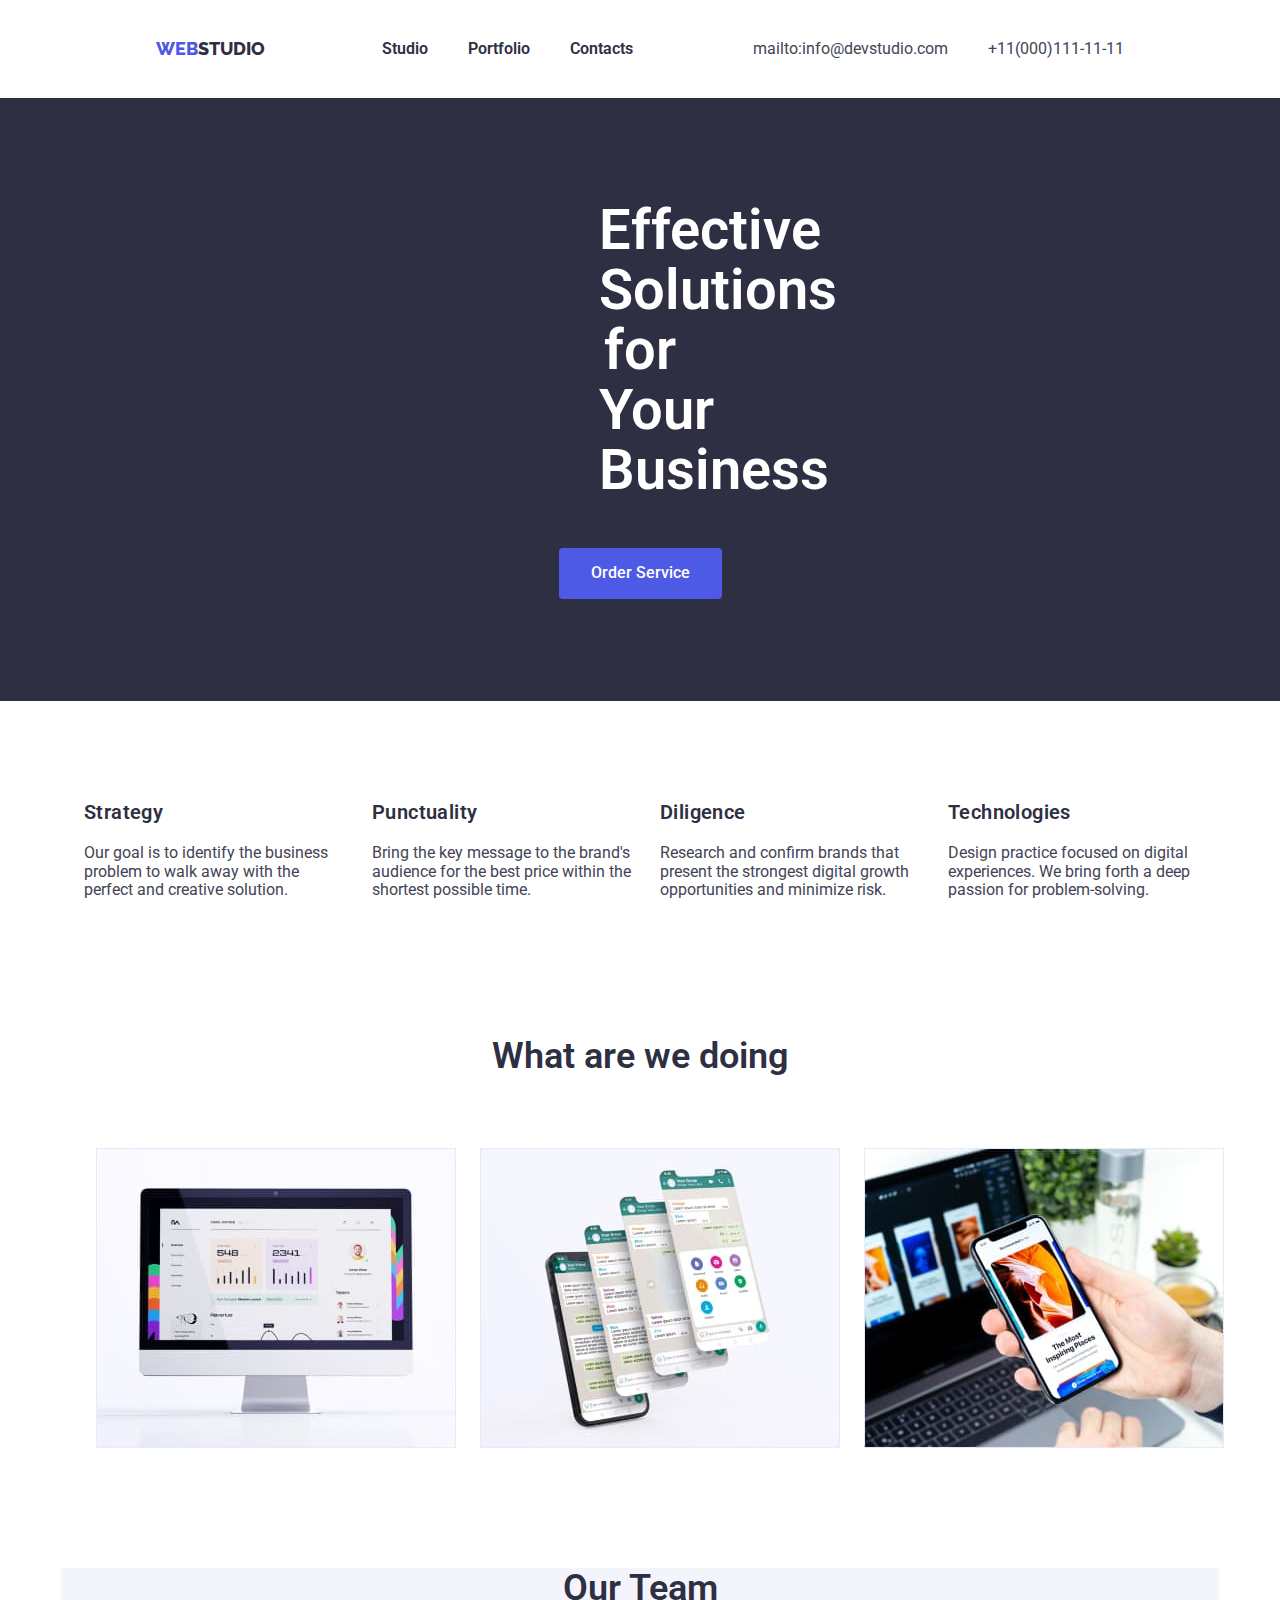
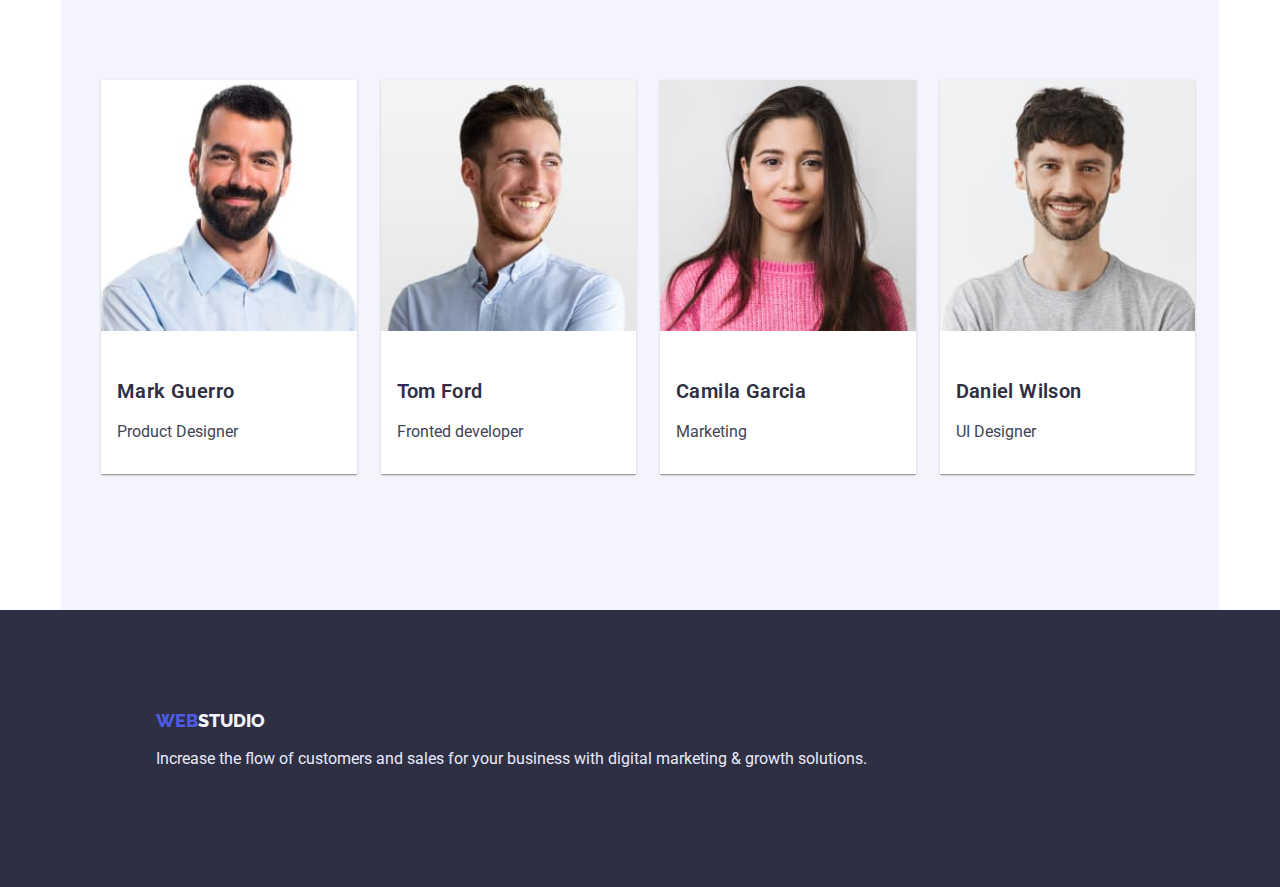
==== index.html @ 7bff26cf "update html file" ====
<!DOCTYPE html>
<html lang="en">
  <head>
    <meta charset="UTF-8" />
    <meta http-equiv="X-UA-Compatible" content="IE=edge" />
    <meta name="viewport" content="width=device-width, initial-scale=1.0" />
    <title>goit-markup-hw-02</title>
    <link
    rel="stylesheet"
    href="https://cdnjs.cloudflare.com/ajax/libs/modern-normalize/1.0.0/modern-normalize.min.css"
  />
    <link rel="preconnect" href="https://fonts.googleapis.com" />
    <link rel="preconnect" href="https://fonts.gstatic.com" crossorigin />
    <link
      href="https://fonts.googleapis.com/css2?family=Raleway:wght@800&family=Roboto:wght@400;500;700&display=swap"
      rel="stylesheet">
    <link rel="stylesheet" href="./styles/styles.css"> 
        
  </head>
  <body>
        <!--main page-->
    <header class="header">
      <nav class="container">
      <div class="container main-nav">
      <a href="./index.html" class="logo"><span class="low-logo">web</span>studio</a>
      <nav>
        <ul class="site-nav">
          <li class="item"><a href="./index.html" class="nav-links">Studio</a></li>
          <li class="item"><a href="./portfolio.html" class="nav-links">Portfolio</a></li>
          <li class="item"><a href="./portfolio.html" class="nav-links">Contacts</a></li>
        </ul>
      </nav>
      <ul class="mail">
        <li class="item"><a href="mailto:info@devstudio.com" class="contacts">mailto:info@devstudio.com</a></li>
        <li class="item"><a href="tel:+11(000)111-11-11" class="contacts">+11(000)111-11-11</a></li>
      </ul>
      </div>
    </nav>
      <!--header-->
    </header>
    <main>
      <!--section 1-->
      <div class="container_hero">
        <h1 class="hero-title">Effective Solutions for Your Business</h1>
        <button type="button" class="main-button">Order Service</button>
      </div>
      <section>
        <h2 class="feature">Feature</h2>

        <ul class="feature_list">
          <!--feature1-->
          <li class="item">
            <h3 class="card-title">Strategy</h3>
            <p class="card-text">
              Our goal is to identify the business problem to walk away with the
              perfect and creative solution.
            </p>
          </li>
          <!--feature 2-->
          <li class="item">
            <h3 class="card-title">Punctuality</h3>
            <p class="card-text">
              Bring the key message to the brand's audience for the best price
              within the shortest possible time.
            </p>
          </li>
          <!--feature 3-->
          <li class="item">
            <h3 class="card-title">Diligence</h3>
            <p class="card-text">
              Research and confirm brands that present the strongest digital
              growth opportunities and minimize risk.
            </p>
          </li>
          <!--feature 4-->
          <li class="item">
            <h3 class="card-title">Technologies</h3>
            <p class="card-text">
              Design practice focused on digital experiences. We bring forth a
              deep passion for problem-solving.
            </p>
          </li>
        </ul>
      </section>
      <!--section 2-->
      <div class="section-list">
        <h2 class="card-title-head">What are we doing</h2>
        <ul class="card-title_list">
          <li>
            <img src="images/monitor.jpg" width="360" height="300" alt="img1" />
          </li>
          <li>
            <img src="images/telefons.jpg" width="360" height="300" alt="img2" />
          </li>
          <li>
            <img src="images/tel&comp.jpg" width="360" height="300" alt="img3" />
          </li>
        </ul>
        <!--section 3-->
      </div>
      <section>
        <div class="team-list">
        <h2 class="card-title_team">Our Team</h2>
        <ul class="flex_container">
          <li class="team-list-item">
            <img
              src="images/Mark_Guerro.jpg"
              width="264"
              height="260"
              alt="Mark Guerro"
            />
            <div class="card-content">
            <h3 class="card-title">Mark Guerro</h3>
            <p class="card-text">Product Designer</p>
            </div>
          </li>
          <li class="team-list-item">
            <img
              src="images/Tom_Ford.jpg"
              width="264"
              height="260"
              alt="Fronted developer"
            />
            <div class="card-content">
            <h3 class="card-title">Tom Ford</h3>
            <p class="card-text">Fronted developer</p>
          </div>
          </li>
          <li class="team-list-item">
            <img
              src="images/Camila_Garcia.jpg"
              width="264"
              height="260"
              alt="Marketing"
            />
            <div class="card-content">
            <h3 class="card-title">Camila Garcia</h3>
            <p class="card-text">Marketing</p>
          </div>
          </li>
          <li class="team-list-item">
            <img
              src="images/Daniel_Wilson.jpg"
              width="264"
              height="260"
              alt="UI Designer"/>
              
            <div class="card-content">
              <h3 class="card-title">Daniel Wilson</h3>
              <p class="card-text">UI Designer</p>
            </div>
          </li>
        </ul>
      </div>
      </section>
      <!--footer-->
    </main>
    <footer>
      <div class="footer">
        <div class="container_footer">
          <div>
         <a href="./index.html" class="foot-logo"><span class="low-logo">web</span>studio</a>
         <p class="footer-text"> Increase the flow of customers and sales for your business with digital
              marketing & growth solutions.
         </p>
        </div>
        </div>
      </div>
    </footer>
  </body>
</html>
---- styles/styles.css ----
/* font-family: 'Montserrat',
sans-serif;
font-family: 'Raleway',
sans-serif;
font-family: 'Roboto',
sans-serif; */
:root {
    /* iris */
    --primary-brand: #4d5ae5;
    /* navy blue  */
    --dark: #2e2f42;
    /* green */
    --success: #31d0aa;
    /* slate  */
    --text: #434455;
    /* ligth slate  */
    --subtle-text: #8e8f99;
    /* cornflower  */
    --accent: #e7e9fc;
    /* cloud  */
    --light: #f4f4fd;
    /* shadow */
    --card-shadow: 0px 2px 1px -1px rgba(0, 0, 0, 0.2),
    0px 1px 1px 0px rgba(0, 0, 0, 0.14), 0px 1px 3px 0px rgba(0, 0, 0, 0.12);
}
    
body {
    font-family: 'Roboto', sans-serif;
    color: var(--text);
    background-color: #ffffff;
    
}
.logo {
    display: block;
    font-family: 'Raleway';
    font-style: normal;
    font-weight: 800;
    font-size: 18px;
    line-height: 1.2;
    text-decoration: none;
    color: var(--dark);
    text-transform: uppercase;
    
}

.foot-logo {
    font-family: 'Raleway';
    font-style: normal;
    font-weight: 800;
    font-size: 18px;
    line-height: 1.2;
    text-decoration: none;
    color: var(--light);
    text-transform: uppercase;
}

.low-logo {
    color: var(--primary-brand);
    text-transform: uppercase;
    
}
.main-nav {
    display: flex;
    align-items: center;
    margin-left: 156px;
    margin-right: 156px;
        }
.site-nav {
    display: flex;   
    margin-left: 77px; 
}
.site-nav li {
    display: flex;
    margin-right: 40px;
    
}
.site-nav .item:last-child {
    margin-right: 0px;
}

.nav-links {
    display: block;
    padding-top: 21px;
    padding-bottom: 21px;
    
    font-family: 'Roboto';
    font-weight: 600;
    font-size: 16px;
    line-height: 1.5;
    color: var(--dark);
    text-decoration: none;
    }
    .mail{
        display: flex;
        margin-left: auto;
            }
    .mail .item + .item{ 
        margin-left: 40px;
    }
.nav-links:hover,
.nav-links:focus {
    color: var(--primary-brand);

}

.contacts {
    font-family: 'Roboto';
    font-style: normal;
    font-weight: 400;
    font-size: 16px;
    line-height: 1.5;
    text-decoration: none;
    color: var(--text);
}

.contacts:hover,
.contacts:focus {
    color: var(--primary-brand);
}

ul {
    list-style-type: none;
}

.button {
    background-color: var(--light);
    color: var(--primary-brand);
    font-family: 'Roboto';
    font-style: normal;
    font-weight: 600;
    font-size: 16px;
    line-height: 1.5;
    cursor: pointer;
    border: none;

}

.button:hover,
.button:focus {
    background-color: var(--primary-brand);
    color: #ffffff
}
.card-content { 
    padding-left: 32px;
    padding-right: 32px;
    padding-top: 16px;
    padding-bottom: 16px;
 }
.card-title {
    font-family: 'Roboto';
    font-style: normal;
    font-weight: 600;
    font-size: 20px;
    line-height: 1.2;
    /* identical to box height, or 120% */

    letter-spacing: 0.02em;
    color: var(--dark);
}

.card-text {
    font-family: inherit
       
}

.main-button {
    background-color: var(--primary-brand);
    color: #ffffff;
    font-family: 'Roboto';
    font-style: normal;
    font-weight: 500;
    font-size: 16px;
    line-height: 18.75px;
    letter-spacing: 4%;
    cursor: pointer;
    border: none;
    padding: 16px 32px;
    border-radius: 4px;
    margin-bottom: 192px;
    margin-left: auto;
    margin-right: auto;

}
.main-button:hover,
.main-button:focus {
    background-color: var(--primary-brand);
    color: #ffffff
}
.feature_list {
    display: flex;
    justify-content: center;
    }
.feature_list .item {
    width: 264px;
    margin-right: 24px;
   }
.section-list {  
    display: block;
    justify-content: center;
    align-items: center;
    margin-bottom: 120px;
}

.card-title_list {
    display: flex;
    justify-content: center;
    align-items: center;
    gap: 24px;
}
img{
    display: block;
    max-width: 100%;
    height: auto;
}
.team-list {
    width: 1158px;
    margin-left: auto;
    margin-right: auto;
    padding-bottom: 120px;
    background-color: var(--light);
    }
.card-title-head,
.card-title_team
 {
    display: flex;
    justify-content: center;
    margin-top: 120px;
    margin-bottom: 72px;
    font-weight: 600;
     font-size: 36px;
     line-height: 40px;
     letter-spacing: 2%;
     color: #2E2F42;
     margin-bottom: 72px;
}
.flex_container {
     display: flex;
     justify-content: center;   
     
    }
.team-list-item {
        width: 264px;
        margin-right: 24px;
        background-color: #ffffff;
        box-shadow: var(--card-shadow);
        }

.container_hero { 
    margin-left: 15px;
    margin-right: 15px;
    padding-left: 15px;
    padding-right: 15px;
    margin-left: auto;
    margin-right: auto;
    height: 603px;
    display: flex;
    flex-direction: column;
    justify-content: center;
    text-align: center;
    background-color: var(--dark);
}
.hero-title {
    font-weight: 600;
    font-size: 56px;
    line-height: 60px;
    letter-spacing: 2%;
    color: #ffffff;
    margin-bottom: 48px; 
    margin-top: 192px;
    margin-left: 474px;
    margin-right: 474px;
    padding: 0px 110px;
    
}
.feature, .pbl{
    visibility: hidden;
    }

.section-page{
    padding-top: 96px;
    padding-bottom: 120px;
}
.container_btn {
    width: 1158px;
    padding: 0 15px;
    margin-left: auto;
    margin-right: auto;
    }
.portfolio-btn_list {
    display: flex;
    justify-content: center;
    gap: 24px;
    margin-top: 96px;
    margin-bottom: 72px;
}

.portfolio-btn_item {

}
.portfolio-btn {
    line-height: 1.5;
    font-size: 16px;
    padding: 12px 24px;
    }
.portfolio-cards_list {
    padding: 0;
    margin: 0;
    padding-bottom: 120px;
    list-style: none;
    display: flex;
    flex-wrap: wrap;
    column-gap: 24px;
    row-gap: 48px;
    flex-wrap: wrap;
    flex-basis: calc(100% / 3);
    
}
.portfolio-cards_item {
    flex-basis: calc((100% - 2 * 24px) / 3) ;
    box-shadow: var(--card-shadow);
    border-radius: 10px;
    overflow: hidden;
}
.card-content{
    padding-left: 16px;
}
.card-title{
    margin-top: 32px;
}
.card-text{
    margin-top: 8px;
}
.portfolio-cards_box {
    padding: 32px 16px;
}
.footer {
    background-color: var(--dark);
    padding-top: 100px;
    padding-bottom: 100px;
    padding-left: 156px;    
   }
.footer-text {
    color: var(--accent);
    font-size: 16px;
    line-height: 1.5;
    }
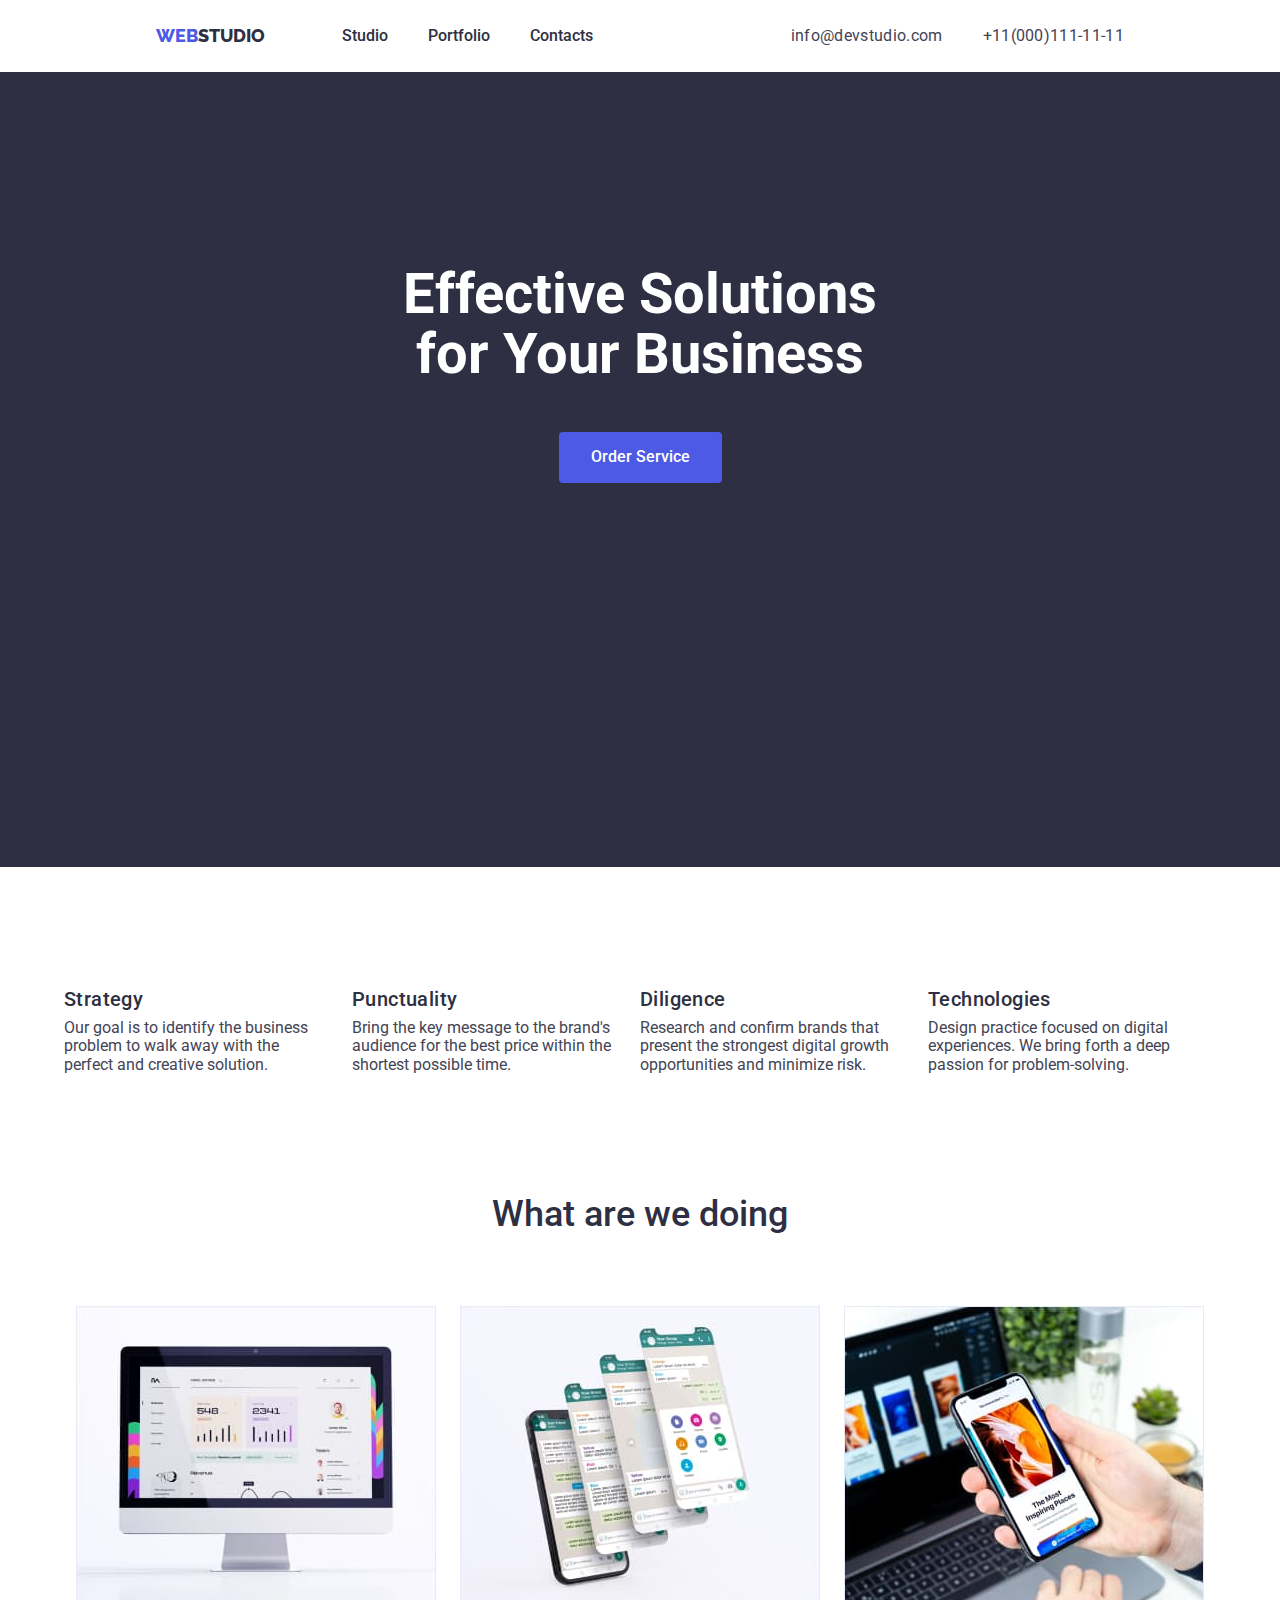
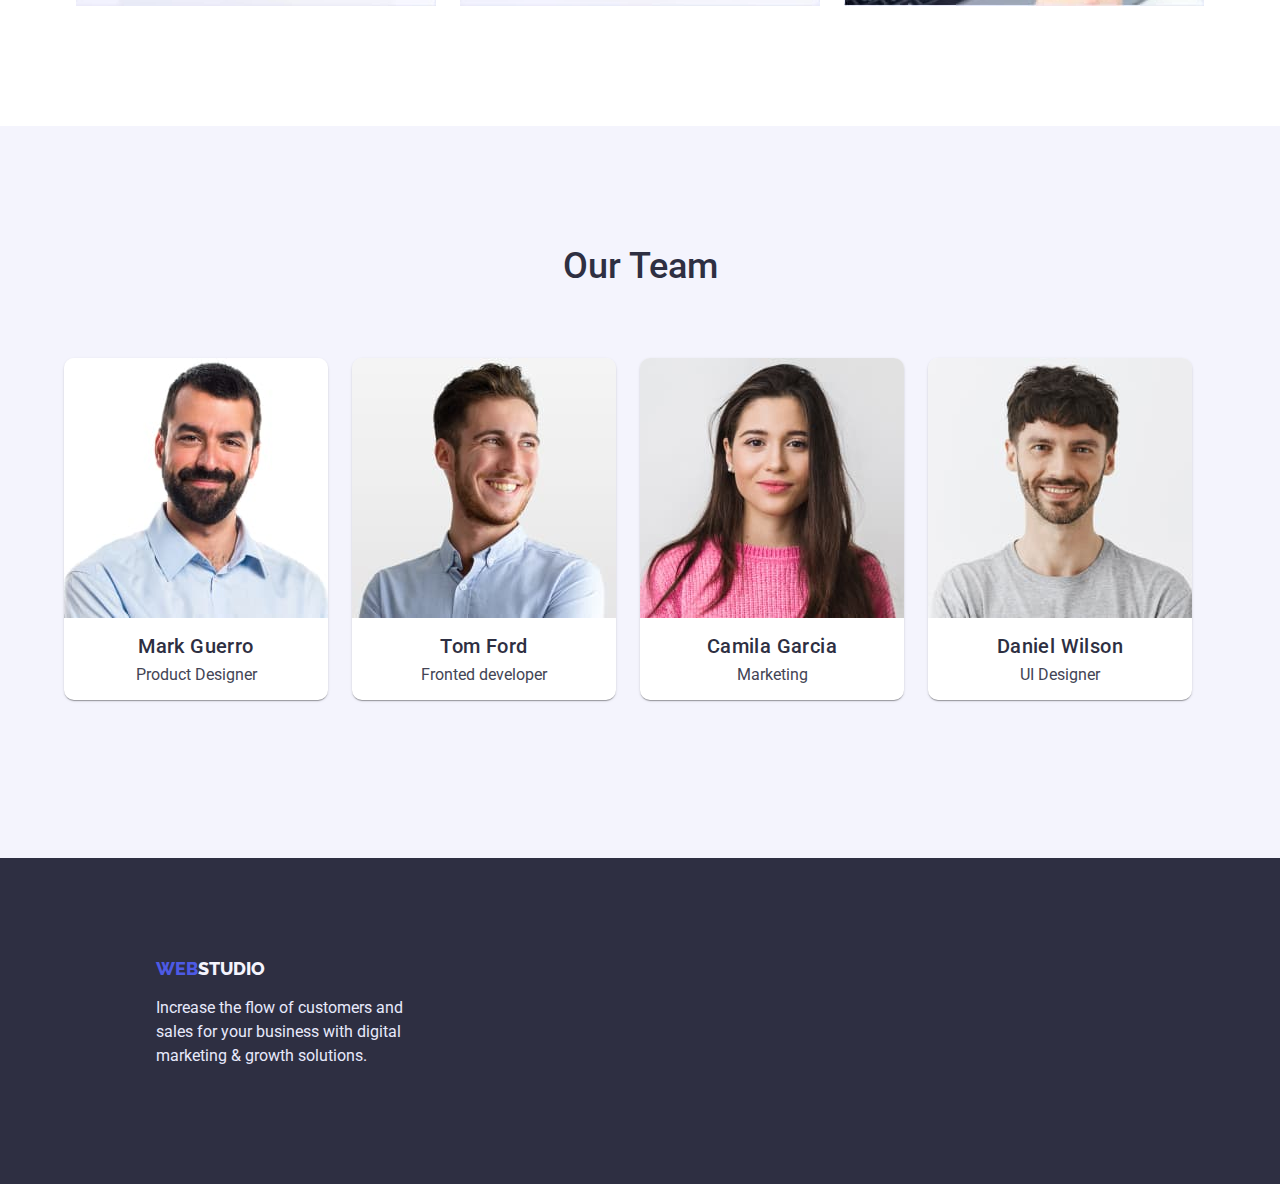
==== commit c2cd515b: "update html file" ====
--- a/index.html
+++ b/index.html
@@ -1,5 +1,6 @@
 <!DOCTYPE html>
 <html lang="en">
+  
   <head>
     <meta charset="UTF-8" />
     <meta http-equiv="X-UA-Compatible" content="IE=edge" />
@@ -19,33 +20,37 @@
   </head>
   <body>
         <!--main page-->
-    <header class="header">
+    <header>
       <nav class="container">
-      <div class="container main-nav">
-      <a href="./index.html" class="logo"><span class="low-logo">web</span>studio</a>
-      <nav>
-        <ul class="site-nav">
-          <li class="item"><a href="./index.html" class="nav-links">Studio</a></li>
-          <li class="item"><a href="./portfolio.html" class="nav-links">Portfolio</a></li>
-          <li class="item"><a href="./portfolio.html" class="nav-links">Contacts</a></li>
-        </ul>
+        <div class="container-nav">
+        <div class="container main-nav">
+          <a href="./index.html" class="logo"><span class="low-logo">WEB</span>STUDIO</a>
+            <nav>
+              <ul class="site-nav">
+               <li class="item"><a href="./index.html" class="nav-links">Studio</a></li>
+               <li class="item"><a href="./portfolio.html" class="nav-links">Portfolio</a></li>
+               <li class="item"><a href="./portfolio.html" class="nav-links">Contacts</a></li>
+              </ul>
+            </nav>
+          <ul class="mail">
+            <li class="item"><a href="mailto:info@devstudio.com" class="contacts">info@devstudio.com</a></li>
+            <li class="item"><a href="tel:+11(000)111-11-11" class="contacts">+11(000)111-11-11</a></li>
+          </ul>
+        </div>
+        </div>
       </nav>
-      <ul class="mail">
-        <li class="item"><a href="mailto:info@devstudio.com" class="contacts">mailto:info@devstudio.com</a></li>
-        <li class="item"><a href="tel:+11(000)111-11-11" class="contacts">+11(000)111-11-11</a></li>
-      </ul>
-      </div>
-    </nav>
       <!--header-->
     </header>
     <main>
       <!--section 1-->
+    <section class="hero">
       <div class="container_hero">
         <h1 class="hero-title">Effective Solutions for Your Business</h1>
         <button type="button" class="main-button">Order Service</button>
       </div>
+    </section>
       <section>
-        <h2 class="feature">Feature</h2>
+        <h2 hidden>Feature</h2>
 
         <ul class="feature_list">
           <!--feature1-->
@@ -159,11 +164,11 @@
       <div class="footer">
         <div class="container_footer">
           <div>
-         <a href="./index.html" class="foot-logo"><span class="low-logo">web</span>studio</a>
-         <p class="footer-text"> Increase the flow of customers and sales for your business with digital
+           <a href="./index.html" class="foot-logo"><span class="low-logo">web</span>studio</a>
+           <p class="footer-text"> Increase the flow of customers and sales for your business with digital
               marketing & growth solutions.
-         </p>
-        </div>
+           </p>
+          </div>
         </div>
       </div>
     </footer>
--- a/styles/styles.css
+++ b/styles/styles.css
@@ -1,4 +1,4 @@
-/* font-family: 'Montserrat',
+/* font-family: 'Montserrat',*
 sans-serif;
 font-family: 'Raleway',
 sans-serif;
@@ -28,21 +28,28 @@
     font-family: 'Roboto', sans-serif;
     color: var(--text);
     background-color: #ffffff;
-    
-}
+}
+.main-nav
+{   
+    display: flex;
+    align-items: center;
+    padding-left: 156px;
+    padding-right: 156px;
+    margin-left: auto;
+    margin-right: auto;
+    box-shadow: var(--card-shadow);
+    }
 .logo {
     display: block;
     font-family: 'Raleway';
     font-style: normal;
     font-weight: 800;
     font-size: 18px;
-    line-height: 1.2;
+    line-height: 24px;
     text-decoration: none;
     color: var(--dark);
     text-transform: uppercase;
-    
-}
-
+    }
 .foot-logo {
     font-family: 'Raleway';
     font-style: normal;
@@ -52,57 +59,51 @@
     text-decoration: none;
     color: var(--light);
     text-transform: uppercase;
-}
-
+    }
 .low-logo {
     color: var(--primary-brand);
     text-transform: uppercase;
-    
-}
-.main-nav {
-    display: flex;
-    align-items: center;
-    margin-left: 156px;
-    margin-right: 156px;
-        }
+    }
+
 .site-nav {
-    display: flex;   
+    display: flex;  
+    margin: 0; 
     margin-left: 77px; 
 }
-.site-nav li {
-    display: flex;
-    margin-right: 40px;
-    
-}
+.site-nav { gap: 40px;
+    padding: 0;
+   
+    }
 .site-nav .item:last-child {
     margin-right: 0px;
 }
-
 .nav-links {
     display: block;
-    padding-top: 21px;
-    padding-bottom: 21px;
+    padding-top: 24px;
+    padding-bottom: 24px;
     
     font-family: 'Roboto';
-    font-weight: 600;
+    font-weight: 500;
     font-size: 16px;
     line-height: 1.5;
     color: var(--dark);
     text-decoration: none;
     }
-    .mail{
-        display: flex;
-        margin-left: auto;
-            }
-    .mail .item + .item{ 
-        margin-left: 40px;
+.mail{
+    display: flex;
+    margin-left: auto;
+    font-family: 'Roboto';     
+    font-size: 16px;
+    line-height: 1.5;  
+    letter-spacing: 0.02em;  
+    }
+.mail .item { 
+    margin-left: 40px;
     }
 .nav-links:hover,
 .nav-links:focus {
     color: var(--primary-brand);
-
-}
-
+}
 .contacts {
     font-family: 'Roboto';
     font-style: normal;
@@ -112,17 +113,38 @@
     text-decoration: none;
     color: var(--text);
 }
-
 .contacts:hover,
 .contacts:focus {
     color: var(--primary-brand);
 }
-
 ul {
     list-style-type: none;
 }
-
-.button {
+.hero {
+    margin-bottom: 120px;
+}
+.container_hero { 
+    padding: 192px 15px;
+    margin-left: auto;
+    margin-right: auto;
+    min-height: 603px;
+    display: flex;
+    flex-direction: column;
+    justify-content: center;
+    text-align: center;
+    background-color: var(--dark);
+}
+.hero-title {
+    width: 492px; 
+    font-weight: 700px;
+    font-size: 56px;
+    line-height: 60px;
+    letter-spacing: 2%;
+    color: #ffffff;
+    margin: 0 auto 48px auto;
+    }
+button 
+{
     background-color: var(--light);
     color: var(--primary-brand);
     font-family: 'Roboto';
@@ -132,37 +154,32 @@
     line-height: 1.5;
     cursor: pointer;
     border: none;
-
-}
-
-.button:hover,
-.button:focus {
+    border-radius: 4px;
+}
+button:hover,
+button:focus {
     background-color: var(--primary-brand);
-    color: #ffffff
+    color: #ffffff;
 }
 .card-content { 
-    padding-left: 32px;
-    padding-right: 32px;
-    padding-top: 16px;
-    padding-bottom: 16px;
+    padding: 16px 32px 16px 32px;
+    
  }
 .card-title {
     font-family: 'Roboto';
     font-style: normal;
-    font-weight: 600;
+    font-weight: 500;
     font-size: 20px;
     line-height: 1.2;
-    /* identical to box height, or 120% */
-
     letter-spacing: 0.02em;
     color: var(--dark);
-}
+    /* identical to box height, or 120% */
+    }
 
 .card-text {
-    font-family: inherit
-       
-}
-
+    font-family: inherit;
+    margin: 0;
+}
 .main-button {
     background-color: var(--primary-brand);
     color: #ffffff;
@@ -183,12 +200,14 @@
 }
 .main-button:hover,
 .main-button:focus {
-    background-color: var(--primary-brand);
+    background-color: #404BBF;
     color: #ffffff
 }
 .feature_list {
     display: flex;
     justify-content: center;
+    margin: 0;
+    padding: 0;
     }
 .feature_list .item {
     width: 264px;
@@ -205,6 +224,8 @@
     display: flex;
     justify-content: center;
     align-items: center;
+    margin: 0;
+    padding: 0;
     gap: 24px;
 }
 img{
@@ -213,10 +234,9 @@
     height: auto;
 }
 .team-list {
-    width: 1158px;
-    margin-left: auto;
-    margin-right: auto;
-    padding-bottom: 120px;
+    margin-left: auto;
+    margin-right: auto;
+    height: 732px;
     background-color: var(--light);
     }
 .card-title-head,
@@ -224,57 +244,33 @@
  {
     display: flex;
     justify-content: center;
-    margin-top: 120px;
-    margin-bottom: 72px;
-    font-weight: 600;
+    padding-top: 120px;
+    padding-bottom: 72px;
+    font-weight: 500;
      font-size: 36px;
      line-height: 40px;
      letter-spacing: 2%;
      color: #2E2F42;
-     margin-bottom: 72px;
+    margin: 0;
 }
 .flex_container {
      display: flex;
-     justify-content: center;   
-     
+     justify-content: center;
+     margin: 0;
+     padding: 0;
+          
     }
 .team-list-item {
         width: 264px;
         margin-right: 24px;
         background-color: #ffffff;
         box-shadow: var(--card-shadow);
+        border-radius: 10px;
+        overflow: hidden;
         }
-
-.container_hero { 
-    margin-left: 15px;
-    margin-right: 15px;
-    padding-left: 15px;
-    padding-right: 15px;
-    margin-left: auto;
-    margin-right: auto;
-    height: 603px;
-    display: flex;
-    flex-direction: column;
-    justify-content: center;
+ .card-content {
     text-align: center;
-    background-color: var(--dark);
-}
-.hero-title {
-    font-weight: 600;
-    font-size: 56px;
-    line-height: 60px;
-    letter-spacing: 2%;
-    color: #ffffff;
-    margin-bottom: 48px; 
-    margin-top: 192px;
-    margin-left: 474px;
-    margin-right: 474px;
-    padding: 0px 110px;
-    
-}
-.feature, .pbl{
-    visibility: hidden;
-    }
+ }       
 
 .section-page{
     padding-top: 96px;
@@ -282,7 +278,7 @@
 }
 .container_btn {
     width: 1158px;
-    padding: 0 15px;
+    padding: 96px 15px 120px 15px;
     margin-left: auto;
     margin-right: auto;
     }
@@ -290,22 +286,19 @@
     display: flex;
     justify-content: center;
     gap: 24px;
-    margin-top: 96px;
+    margin:0;
+    padding: 0;
     margin-bottom: 72px;
 }
 
-.portfolio-btn_item {
-
-}
 .portfolio-btn {
     line-height: 1.5;
     font-size: 16px;
     padding: 12px 24px;
-    }
+        }
 .portfolio-cards_list {
     padding: 0;
     margin: 0;
-    padding-bottom: 120px;
     list-style: none;
     display: flex;
     flex-wrap: wrap;
@@ -313,23 +306,26 @@
     row-gap: 48px;
     flex-wrap: wrap;
     flex-basis: calc(100% / 3);
-    
+      
 }
 .portfolio-cards_item {
     flex-basis: calc((100% - 2 * 24px) / 3) ;
     box-shadow: var(--card-shadow);
     border-radius: 10px;
     overflow: hidden;
-}
-.card-content{
+    }
+.card-content_portfolio{
+    text-align: left;
     padding-left: 16px;
+    margin: 32px 0;
 }
 .card-title{
-    margin-top: 32px;
-}
-.card-text{
-    margin-top: 8px;
-}
+    margin: 0 0 8px 0;
+}
+.card-text_portfolio{
+    margin: 0;
+}
+
 .portfolio-cards_box {
     padding: 32px 16px;
 }
@@ -337,10 +333,16 @@
     background-color: var(--dark);
     padding-top: 100px;
     padding-bottom: 100px;
-    padding-left: 156px;    
-   }
+    padding-left: 156px;   
+    }
+.container_footer {
+    width: 264px;
+}  
+
 .footer-text {
     color: var(--accent);
     font-size: 16px;
     line-height: 1.5;
-    }+    letter-spacing: 25%;
+    margin-top: 16px;
+}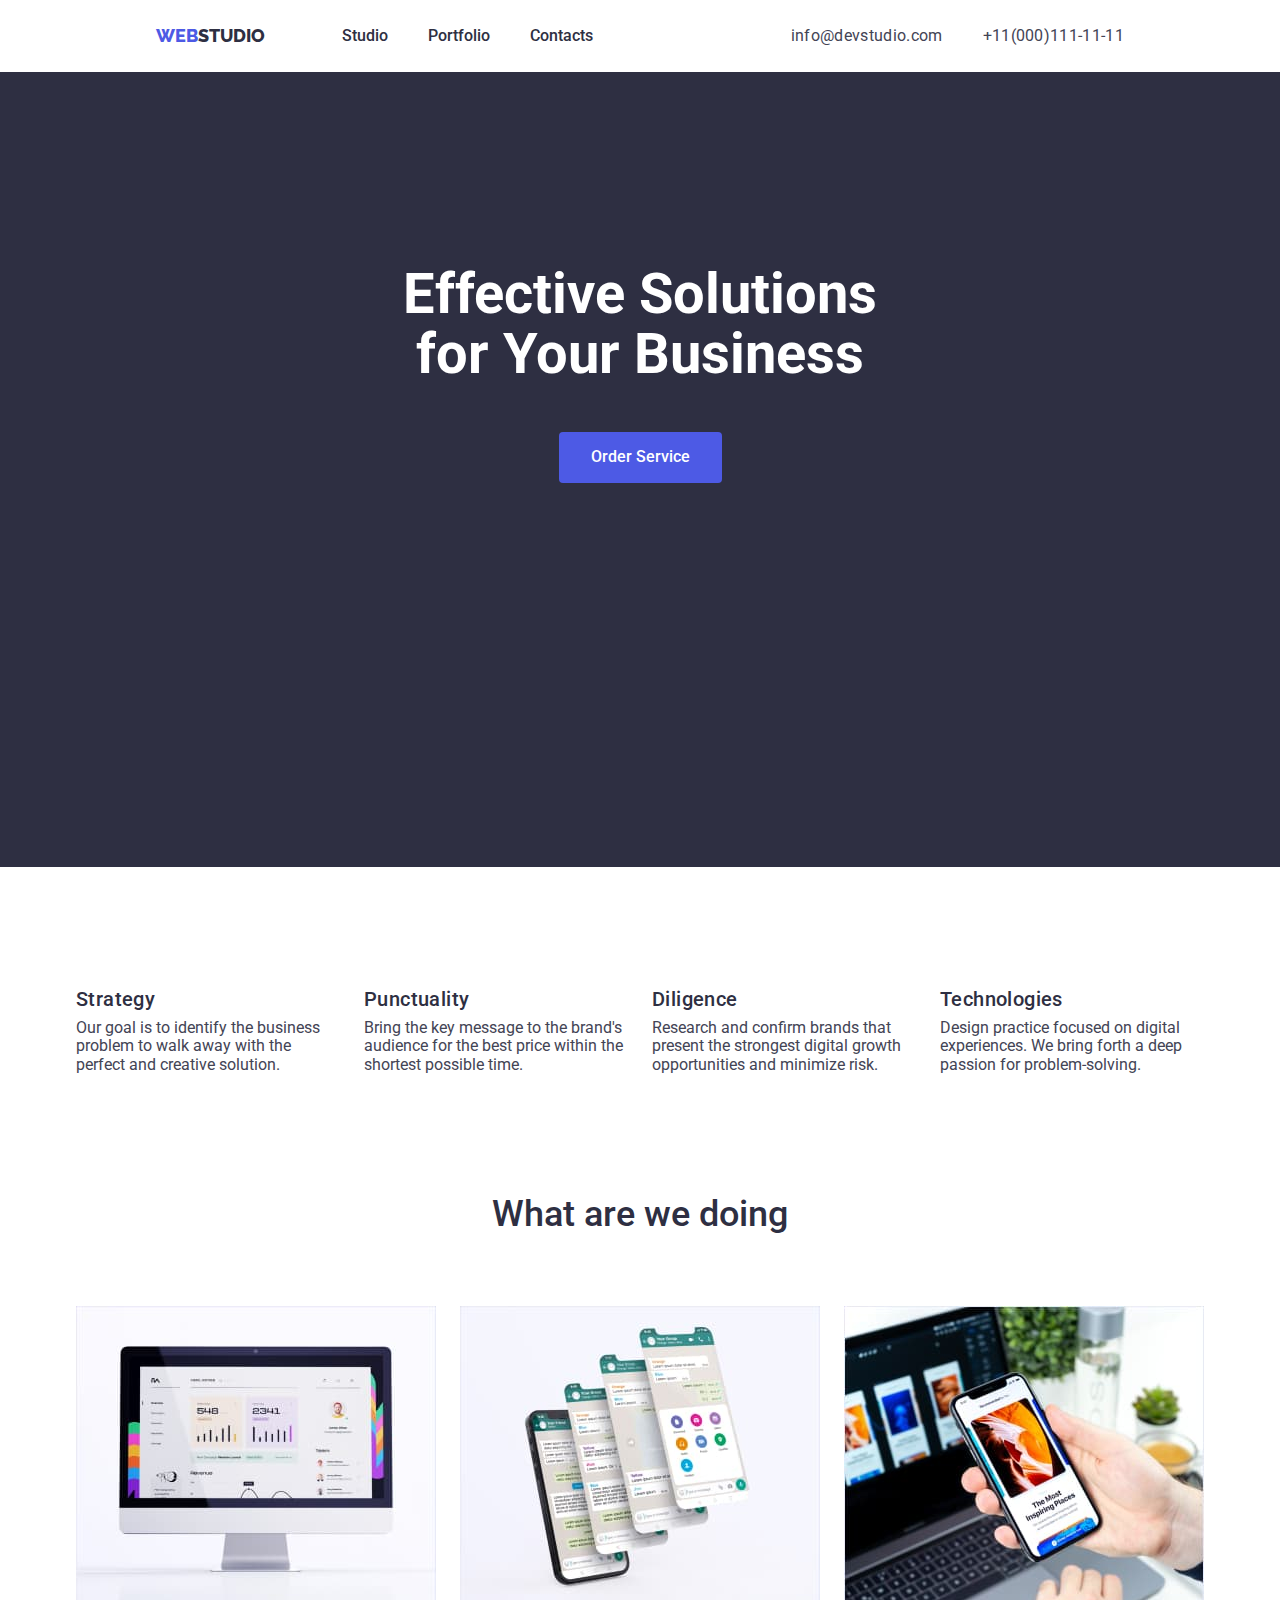
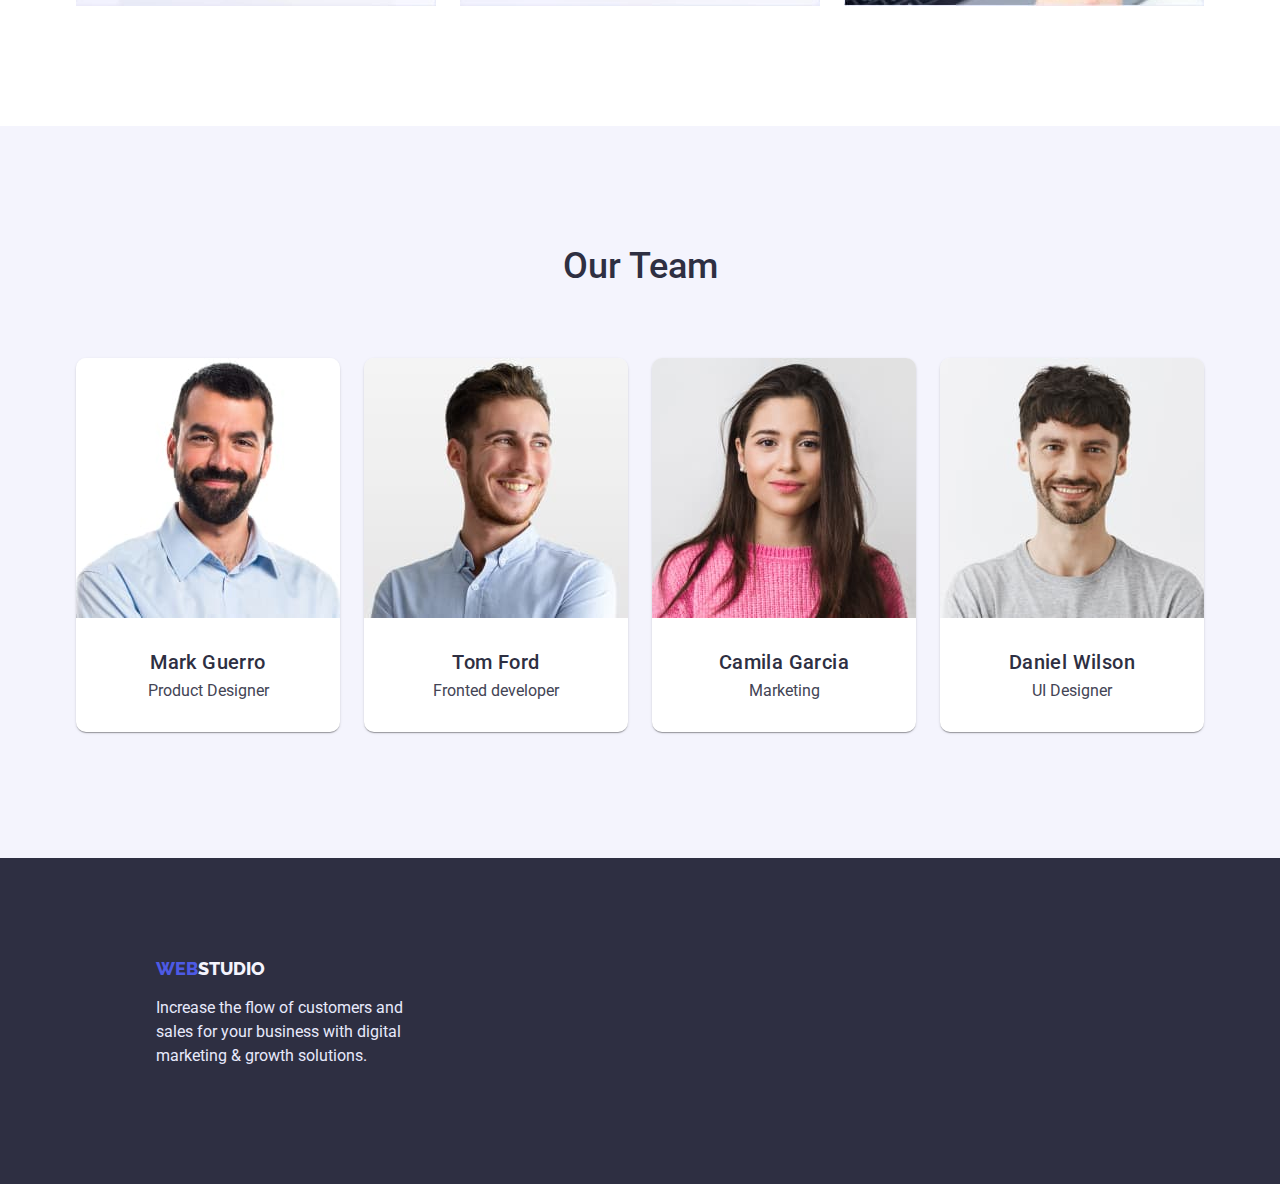
==== commit fb1da373: "update html file" ====
--- a/index.html
+++ b/index.html
@@ -89,7 +89,7 @@
       </section>
       <!--section 2-->
       <div class="section-list">
-        <h2 class="card-title-head">What are we doing</h2>
+        <h2 class="What_are_we_doing">What are we doing</h2>
         <ul class="card-title_list">
           <li>
             <img src="images/monitor.jpg" width="360" height="300" alt="img1" />
@@ -105,7 +105,7 @@
       </div>
       <section>
         <div class="team-list">
-        <h2 class="card-title_team">Our Team</h2>
+        <h2 class="our_team">Our Team</h2>
         <ul class="flex_container">
           <li class="team-list-item">
             <img
@@ -163,12 +163,10 @@
     <footer>
       <div class="footer">
         <div class="container_footer">
-          <div>
            <a href="./index.html" class="foot-logo"><span class="low-logo">web</span>studio</a>
            <p class="footer-text"> Increase the flow of customers and sales for your business with digital
               marketing & growth solutions.
            </p>
-          </div>
         </div>
       </div>
     </footer>
--- a/styles/styles.css
+++ b/styles/styles.css
@@ -49,6 +49,8 @@
     text-decoration: none;
     color: var(--dark);
     text-transform: uppercase;
+    padding-top: 24px;
+    padding-bottom: 24px;
     }
 .foot-logo {
     font-family: 'Raleway';
@@ -81,7 +83,6 @@
     display: block;
     padding-top: 24px;
     padding-bottom: 24px;
-    
     font-family: 'Roboto';
     font-weight: 500;
     font-size: 16px;
@@ -91,15 +92,17 @@
     }
 .mail{
     display: flex;
-    margin-left: auto;
+    margin: 0;
+    margin-left: auto;
+    padding-top: 24px;
+    padding-bottom: 24px;
     font-family: 'Roboto';     
     font-size: 16px;
     line-height: 1.5;  
     letter-spacing: 0.02em;  
-    }
-.mail .item { 
-    margin-left: 40px;
-    }
+    gap: 40px;
+    }
+
 .nav-links:hover,
 .nav-links:focus {
     color: var(--primary-brand);
@@ -163,8 +166,7 @@
 }
 .card-content { 
     padding: 16px 32px 16px 32px;
-    
- }
+     }
 .card-title {
     font-family: 'Roboto';
     font-style: normal;
@@ -196,7 +198,6 @@
     margin-bottom: 192px;
     margin-left: auto;
     margin-right: auto;
-
 }
 .main-button:hover,
 .main-button:focus {
@@ -207,19 +208,19 @@
     display: flex;
     justify-content: center;
     margin: 0;
-    padding: 0;
+    margin-bottom: 120px;
+    padding: 0;
+    gap: 24px;
     }
 .feature_list .item {
     width: 264px;
-    margin-right: 24px;
-   }
+    }
 .section-list {  
     display: block;
     justify-content: center;
     align-items: center;
     margin-bottom: 120px;
 }
-
 .card-title_list {
     display: flex;
     justify-content: center;
@@ -239,11 +240,22 @@
     height: 732px;
     background-color: var(--light);
     }
-.card-title-head,
-.card-title_team
+.What_are_we_doing
+{ 
+    text-align: center;
+    margin-top: 0;
+    margin-bottom: 72px;
+    font-weight: 500;
+     font-size: 36px;
+     line-height: 40px;
+     letter-spacing: 2%;
+     color: #2E2F42;
+    
+}
+
+.our_team
  {
-    display: flex;
-    justify-content: center;
+    text-align: center;
     padding-top: 120px;
     padding-bottom: 72px;
     font-weight: 500;
@@ -258,18 +270,20 @@
      justify-content: center;
      margin: 0;
      padding: 0;
+     gap: 24px;
           
     }
 .team-list-item {
         width: 264px;
-        margin-right: 24px;
         background-color: #ffffff;
         box-shadow: var(--card-shadow);
         border-radius: 10px;
         overflow: hidden;
-        }
+    }
+    
  .card-content {
     text-align: center;
+    padding: 32px 16px;
  }       
 
 .section-page{
@@ -306,8 +320,7 @@
     row-gap: 48px;
     flex-wrap: wrap;
     flex-basis: calc(100% / 3);
-      
-}
+    }
 .portfolio-cards_item {
     flex-basis: calc((100% - 2 * 24px) / 3) ;
     box-shadow: var(--card-shadow);
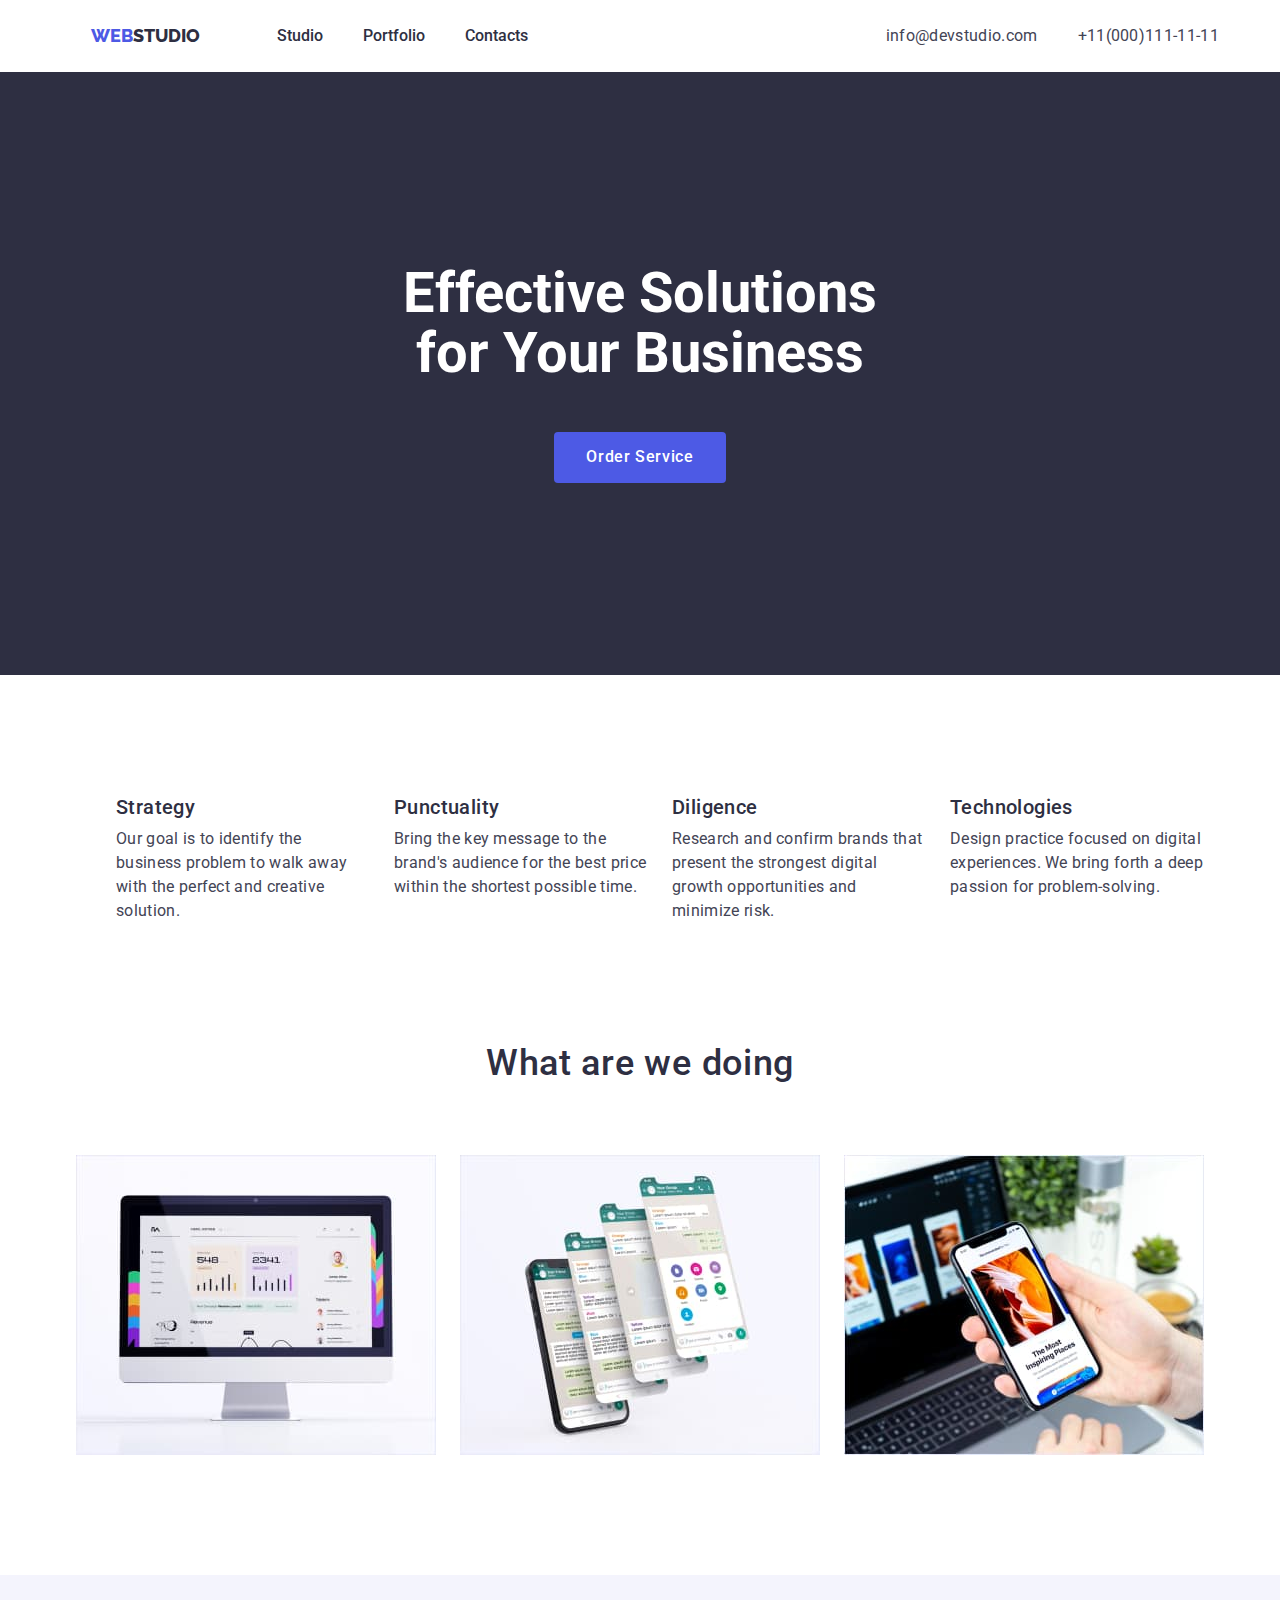
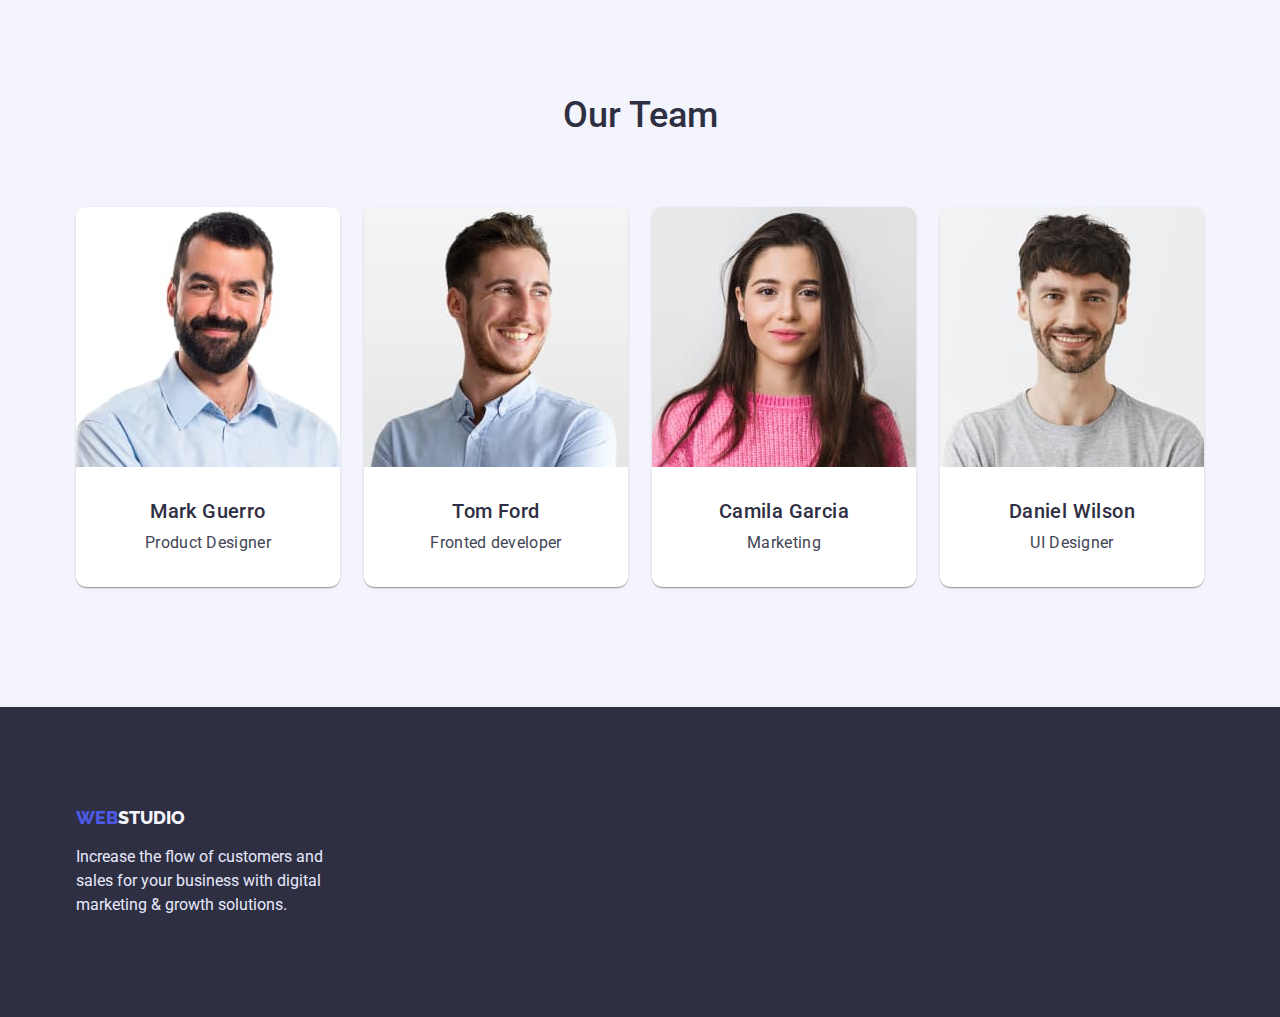
==== commit 50fa4b15: "update html file" ====
--- a/index.html
+++ b/index.html
@@ -21,10 +21,10 @@
   <body>
         <!--main page-->
     <header>
-      <nav class="container">
+      <div class="container">
         <div class="container-nav">
-        <div class="container main-nav">
-          <a href="./index.html" class="logo"><span class="low-logo">WEB</span>STUDIO</a>
+          <div class="container main-nav">
+           <a href="./index.html" class="logo"><span class="low-logo">WEB</span>STUDIO</a>
             <nav>
               <ul class="site-nav">
                <li class="item"><a href="./index.html" class="nav-links">Studio</a></li>
@@ -32,25 +32,26 @@
                <li class="item"><a href="./portfolio.html" class="nav-links">Contacts</a></li>
               </ul>
             </nav>
-          <ul class="mail">
-            <li class="item"><a href="mailto:info@devstudio.com" class="contacts">info@devstudio.com</a></li>
-            <li class="item"><a href="tel:+11(000)111-11-11" class="contacts">+11(000)111-11-11</a></li>
-          </ul>
+            <ul class="mail">
+              <li class="item"><a href="mailto:info@devstudio.com" class="contacts">info@devstudio.com</a></li>
+              <li class="item"><a href="tel:+11(000)111-11-11" class="contacts">+11(000)111-11-11</a></li>
+            </ul>
+          </div>
         </div>
-        </div>
-      </nav>
+      </div>
       <!--header-->
     </header>
     <main>
       <!--section 1-->
     <section class="hero">
-      <div class="container_hero">
+      <div class="container">
         <h1 class="hero-title">Effective Solutions for Your Business</h1>
         <button type="button" class="main-button">Order Service</button>
       </div>
     </section>
-      <section>
+      <section class="feature">
         <h2 hidden>Feature</h2>
+        <div class="container">
 
         <ul class="feature_list">
           <!--feature1-->
@@ -86,25 +87,28 @@
             </p>
           </li>
         </ul>
+      </div>
       </section>
       <!--section 2-->
-      <div class="section-list">
+    <section class="What_doing">
+      <div class="container">
         <h2 class="What_are_we_doing">What are we doing</h2>
         <ul class="card-title_list">
           <li>
             <img src="images/monitor.jpg" width="360" height="300" alt="img1" />
           </li>
-          <li>
+           <li>
             <img src="images/telefons.jpg" width="360" height="300" alt="img2" />
-          </li>
+           </li>
           <li>
             <img src="images/tel&comp.jpg" width="360" height="300" alt="img3" />
           </li>
         </ul>
-        <!--section 3-->
       </div>
-      <section>
-        <div class="team-list">
+    </section>
+       <!--section 3-->
+      <section class="team-list">
+        <div class="container">
         <h2 class="our_team">Our Team</h2>
         <ul class="flex_container">
           <li class="team-list-item">
@@ -160,15 +164,13 @@
       </section>
       <!--footer-->
     </main>
-    <footer>
-      <div class="footer">
-        <div class="container_footer">
+      <footer class="footer">
+        <div class="container">
            <a href="./index.html" class="foot-logo"><span class="low-logo">web</span>studio</a>
            <p class="footer-text"> Increase the flow of customers and sales for your business with digital
               marketing & growth solutions.
            </p>
         </div>
-      </div>
-    </footer>
+      </footer>
   </body>
 </html>--- a/styles/styles.css
+++ b/styles/styles.css
@@ -29,15 +29,18 @@
     color: var(--text);
     background-color: #ffffff;
 }
+.container{
+    width: 1158px;
+    margin: 0 auto;
+    padding: 0 15px;
+}
+header{
+    box-shadow: var(--card-shadow);
+}
 .main-nav
 {   
     display: flex;
     align-items: center;
-    padding-left: 156px;
-    padding-right: 156px;
-    margin-left: auto;
-    margin-right: auto;
-    box-shadow: var(--card-shadow);
     }
 .logo {
     display: block;
@@ -72,13 +75,10 @@
     margin: 0; 
     margin-left: 77px; 
 }
-.site-nav { gap: 40px;
-    padding: 0;
-   
-    }
-.site-nav .item:last-child {
-    margin-right: 0px;
-}
+.site-nav {
+    gap: 40px;
+    padding: 0;
+    }
 .nav-links {
     display: block;
     padding-top: 24px;
@@ -94,6 +94,7 @@
     display: flex;
     margin: 0;
     margin-left: auto;
+    padding: 0;
     padding-top: 24px;
     padding-bottom: 24px;
     font-family: 'Roboto';     
@@ -123,36 +124,35 @@
 ul {
     list-style-type: none;
 }
-.hero {
-    margin-bottom: 120px;
-}
-.container_hero { 
-    padding: 192px 15px;
+.hero { 
+    padding: 192px 0 192px;
+    text-align: center;
+    max-width: 1440px;  
+    min-height: 603px;
     margin-left: auto;
-    margin-right: auto;
-    min-height: 603px;
+    margin-right: auto;    
     display: flex;
     flex-direction: column;
     justify-content: center;
-    text-align: center;
     background-color: var(--dark);
 }
 .hero-title {
     width: 492px; 
-    font-weight: 700px;
+    font-family: 'Roboto';
+    font-weight: 500px;
     font-size: 56px;
-    line-height: 60px;
-    letter-spacing: 2%;
+    line-height: 1.07;
+    letter-spacing: 0.02;
     color: #ffffff;
     margin: 0 auto 48px auto;
     }
 button 
-{
+{   
     background-color: var(--light);
     color: var(--primary-brand);
     font-family: 'Roboto';
     font-style: normal;
-    font-weight: 600;
+    font-weight: 500;
     font-size: 16px;
     line-height: 1.5;
     cursor: pointer;
@@ -190,55 +190,60 @@
     font-weight: 500;
     font-size: 16px;
     line-height: 18.75px;
-    letter-spacing: 4%;
+    letter-spacing: 0.04em;
     cursor: pointer;
     border: none;
     padding: 16px 32px;
     border-radius: 4px;
-    margin-bottom: 192px;
     margin-left: auto;
     margin-right: auto;
-}
+    }
 .main-button:hover,
 .main-button:focus {
     background-color: #404BBF;
     color: #ffffff
 }
+.feature {
+    padding-top: 120px;
+    padding-bottom: 120px;
+}
 .feature_list {
+    margin: 0;
     display: flex;
     justify-content: center;
-    margin: 0;
-    margin-bottom: 120px;
-    padding: 0;
     gap: 24px;
+    }
+    .card-text{
+        font-family: 'Roboto';
+        
+        font-size: 16px;
+    
+        line-height: 1.5;
+        
+        letter-spacing: 0.02em;
     }
 .feature_list .item {
     width: 264px;
     }
-.section-list {  
-    display: block;
+.card-title_list {
+    display: flex;
     justify-content: center;
     align-items: center;
-    margin-bottom: 120px;
-}
-.card-title_list {
-    display: flex;
-    justify-content: center;
-    align-items: center;
     margin: 0;
     padding: 0;
     gap: 24px;
+    padding-bottom: 120px;
 }
 img{
     display: block;
     max-width: 100%;
     height: auto;
 }
-.team-list {
-    margin-left: auto;
-    margin-right: auto;
+.team-list 
+{   padding-top: 120px;
     height: 732px;
     background-color: var(--light);
+    
     }
 .What_are_we_doing
 { 
@@ -248,22 +253,20 @@
     font-weight: 500;
      font-size: 36px;
      line-height: 40px;
-     letter-spacing: 2%;
+     letter-spacing: 0.02em;
      color: #2E2F42;
-    
-}
-
+    }
 .our_team
  {
     text-align: center;
-    padding-top: 120px;
-    padding-bottom: 72px;
+    margin: 0;
+    margin-bottom: 72px;
     font-weight: 500;
      font-size: 36px;
      line-height: 40px;
-     letter-spacing: 2%;
+     letter-spacing: 0.02;
      color: #2E2F42;
-    margin: 0;
+    
 }
 .flex_container {
      display: flex;
@@ -271,7 +274,6 @@
      margin: 0;
      padding: 0;
      gap: 24px;
-          
     }
 .team-list-item {
         width: 264px;
@@ -280,19 +282,17 @@
         border-radius: 10px;
         overflow: hidden;
     }
-    
- .card-content {
+.card-content {
     text-align: center;
     padding: 32px 16px;
  }       
-
 .section-page{
     padding-top: 96px;
     padding-bottom: 120px;
 }
-.container_btn {
-    width: 1158px;
-    padding: 96px 15px 120px 15px;
+.filters {
+    padding-top: 96px;
+    padding-bottom: 120px;
     margin-left: auto;
     margin-right: auto;
     }
@@ -304,12 +304,11 @@
     padding: 0;
     margin-bottom: 72px;
 }
-
 .portfolio-btn {
     line-height: 1.5;
     font-size: 16px;
     padding: 12px 24px;
-        }
+    }
 .portfolio-cards_list {
     padding: 0;
     margin: 0;
@@ -329,8 +328,10 @@
     }
 .card-content_portfolio{
     text-align: left;
-    padding-left: 16px;
-    margin: 32px 0;
+    padding: 32px 16px;
+    background-color: #FFFFFF;
+    box-shadow: 0px 1px 6px rgba(46, 47, 66, 0.08), 0px 1px 1px rgba(46, 47, 66, 0.16), 0px 2px 1px rgba(46, 47, 66, 0.08);
+    border-radius: 0px 0px 4px 4px;
 }
 .card-title{
     margin: 0 0 8px 0;
@@ -338,7 +339,6 @@
 .card-text_portfolio{
     margin: 0;
 }
-
 .portfolio-cards_box {
     padding: 32px 16px;
 }
@@ -346,16 +346,13 @@
     background-color: var(--dark);
     padding-top: 100px;
     padding-bottom: 100px;
-    padding-left: 156px;   
-    }
-.container_footer {
+ }
+.footer-text {
+    margin: 0;
+    color: var(--accent);
+    font-size: 16px;
+    line-height: 1.5;
+    letter-spacing: 0.25;
+    margin-top: 16px;
     width: 264px;
-}  
-
-.footer-text {
-    color: var(--accent);
-    font-size: 16px;
-    line-height: 1.5;
-    letter-spacing: 25%;
-    margin-top: 16px;
 }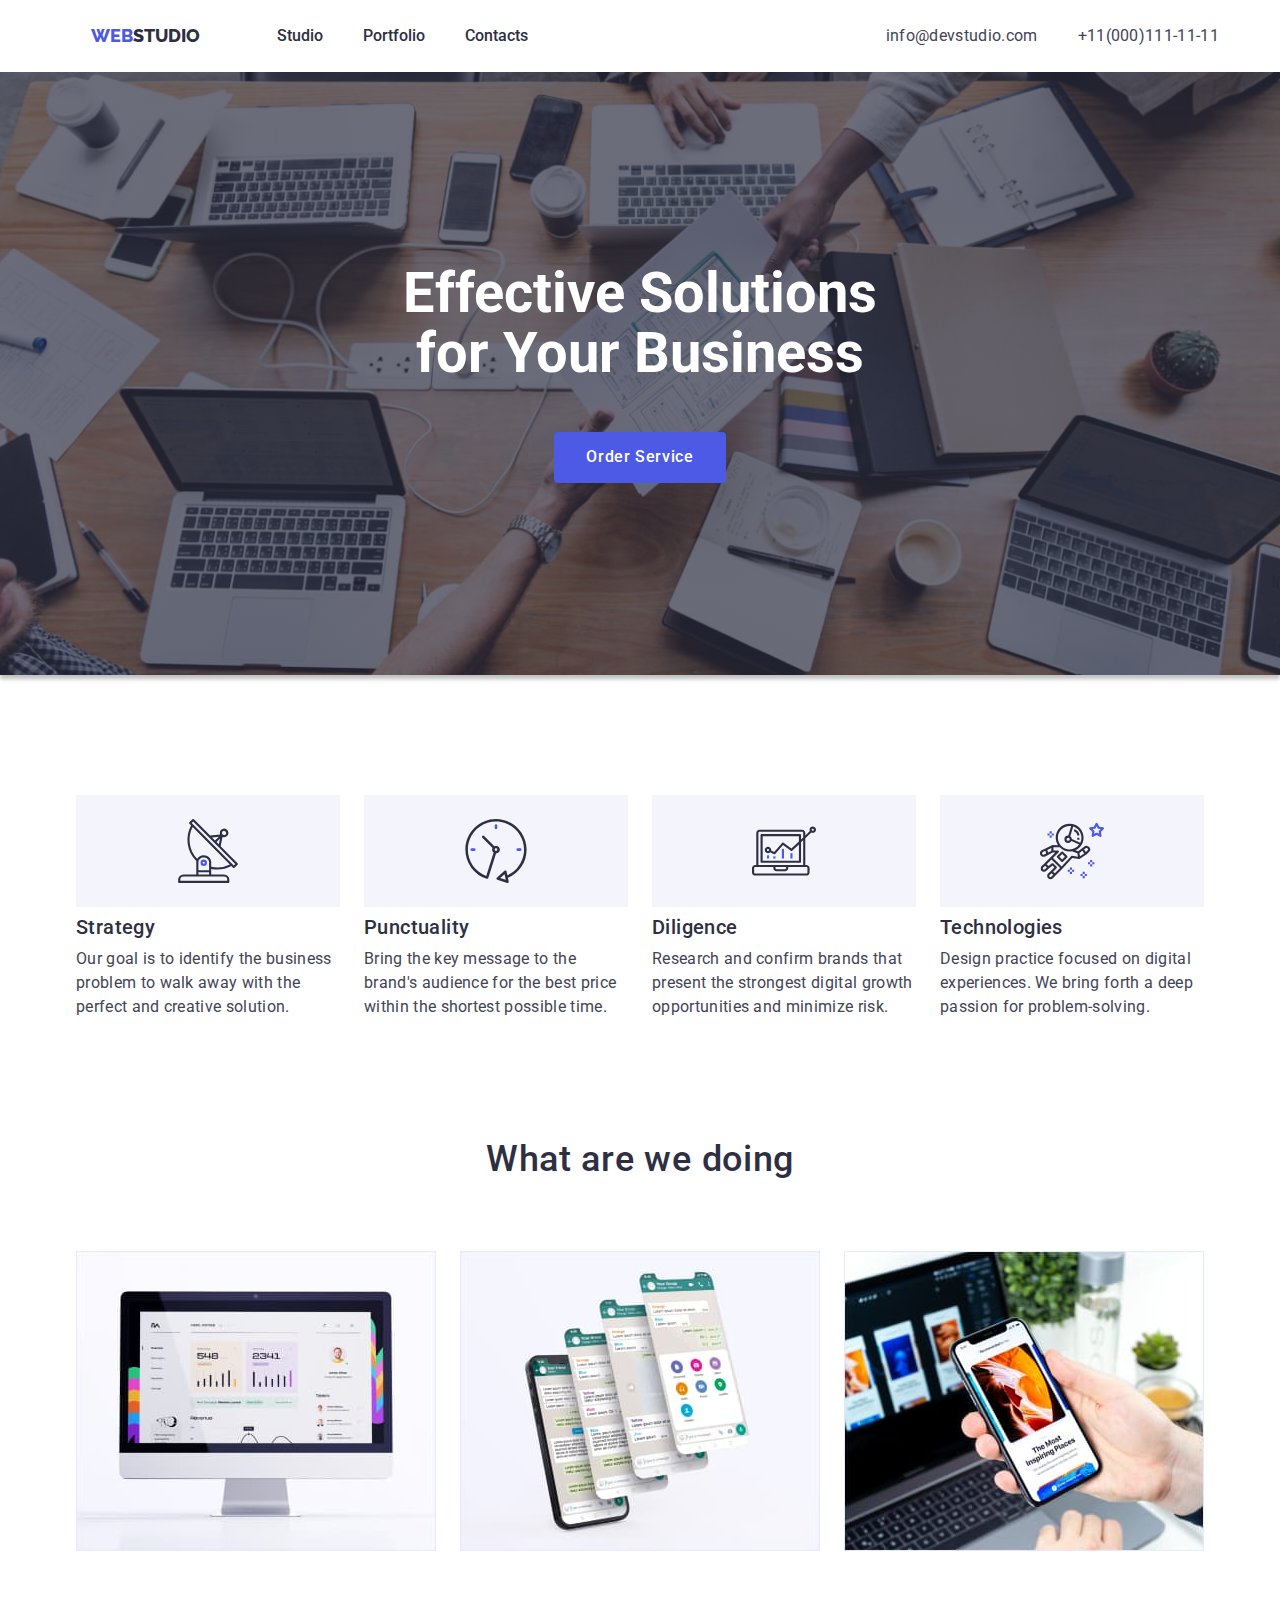
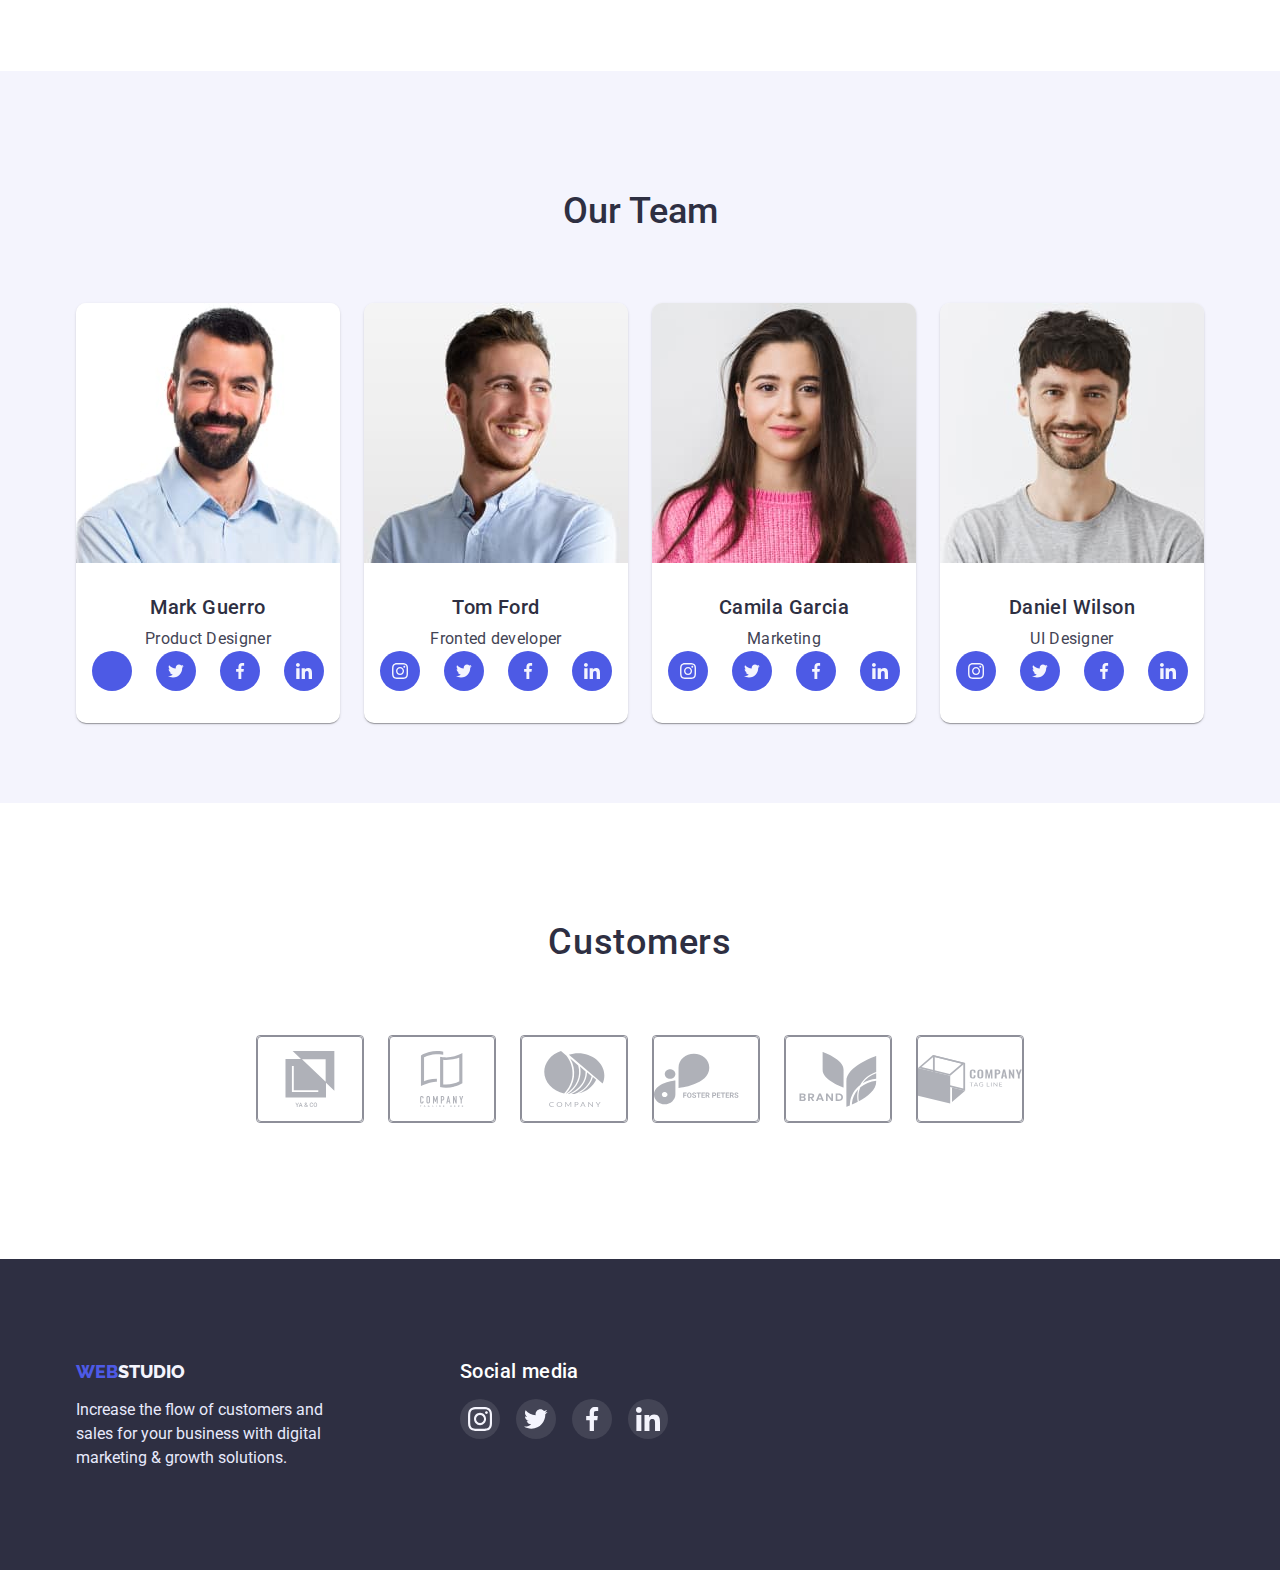
==== commit 22e8c49d: "update html file" ====
--- a/index.html
+++ b/index.html
@@ -121,6 +121,36 @@
             <div class="card-content">
             <h3 class="card-title">Mark Guerro</h3>
             <p class="card-text">Product Designer</p>
+            <ul class="trailing_icons">
+              <li class="trailing_icons_item">
+                  <a href="" class="trailing_icons_link">
+                      <svg class="trailing_icons_icon" width="16" height="16">
+                          <use href="./img/icons.svg#icon-instagram"></use>
+                      </svg>
+                  </a>
+              </li>
+              <li class="trailing_icons_item">
+                  <a href="" class="trailing_icons_link">
+                      <svg class="trailing_icons_icon" width="16" height="16">
+                          <use href="./images/icons.svg#icon-twitter"></use>
+                      </svg>
+                  </a>
+              </li>
+              <li class="trailing_icons_item">
+                  <a href="" class="trailing_icons_link">
+                      <svg class="trailing_icons_icon" width="16" height="16">
+                          <use href="./images/icons.svg#icon-facebook"></use>
+                      </svg>
+                  </a>
+              </li>
+              <li class="trailing_icons_item">
+                  <a href="" class="trailing_icons_link">
+                      <svg class="trailing_icons_icon" width="16" height="16">
+                          <use href="./images/icons.svg#icon-linkedin"></use>
+                      </svg>
+                  </a>
+              </li>
+          </ul>
             </div>
           </li>
           <li class="team-list-item">
@@ -133,6 +163,36 @@
             <div class="card-content">
             <h3 class="card-title">Tom Ford</h3>
             <p class="card-text">Fronted developer</p>
+            <ul class="trailing_icons">
+              <li class="trailing_icons_item">
+                  <a href="" class="trailing_icons_link">
+                      <svg class="trailing_icons_icon" width="16" height="16">
+                          <use href="./images/icons.svg#icon-instagram"></use>
+                      </svg>
+                  </a>
+              </li>
+              <li class="trailing_icons_item">
+                  <a href="" class="trailing_icons_link">
+                      <svg class="trailing_icons_icon" width="16" height="16">
+                          <use href="./images/icons.svg#icon-twitter"></use>
+                      </svg>
+                  </a>
+              </li>
+              <li class="trailing_icons_item">
+                  <a href="" class="trailing_icons_link">
+                      <svg class="trailing_icons_icon" width="16" height="16">
+                          <use href="./images/icons.svg#icon-facebook"></use>
+                      </svg>
+                  </a>
+              </li>
+              <li class="trailing_icons_item">
+                  <a href="" class="trailing_icons_link">
+                      <svg class="trailing_icons_icon" width="16" height="16">
+                          <use href="./images/icons.svg#icon-linkedin"></use>
+                      </svg>
+                  </a>
+              </li>
+          </ul>
           </div>
           </li>
           <li class="team-list-item">
@@ -145,6 +205,36 @@
             <div class="card-content">
             <h3 class="card-title">Camila Garcia</h3>
             <p class="card-text">Marketing</p>
+            <ul class="trailing_icons">
+              <li class="trailing_icons_item">
+                  <a href="" class="trailing_icons_link">
+                      <svg class="trailing_icons_icon" width="16" height="16">
+                          <use href="./images/icons.svg#icon-instagram"></use>
+                      </svg>
+                  </a>
+              </li>
+              <li class="trailing_icons_item">
+                  <a href="" class="trailing_icons_link">
+                      <svg class="trailing_icons_icon" width="16" height="16">
+                          <use href="./images/icons.svg#icon-twitter"></use>
+                      </svg>
+                  </a>
+              </li>
+              <li class="trailing_icons_item">
+                  <a href="" class="trailing_icons_link">
+                      <svg class="trailing_icons_icon" width="16" height="16">
+                          <use href="./images/icons.svg#icon-facebook"></use>
+                      </svg>
+                  </a>
+              </li>
+              <li class="trailing_icons_item">
+                  <a href="" class="trailing_icons_link">
+                      <svg class="trailing_icons_icon" width="16" height="16">
+                          <use href="./images/icons.svg#icon-linkedin"></use>
+                      </svg>
+                  </a>
+              </li>
+          </ul>
           </div>
           </li>
           <li class="team-list-item">
@@ -157,20 +247,135 @@
             <div class="card-content">
               <h3 class="card-title">Daniel Wilson</h3>
               <p class="card-text">UI Designer</p>
+              <ul class="trailing_icons">
+                <li class="trailing_icons_item">
+                    <a href="" class="trailing_icons_link">
+                        <svg class="trailing_icons_icon" width="16" height="16">
+                            <use href="./images/icons.svg#icon-instagram"></use>
+                        </svg>
+                    </a>
+                </li>
+                <li class="trailing_icons_item">
+                    <a href="" class="trailing_icons_link">
+                        <svg class="trailing_icons_icon" width="16" height="16">
+                            <use href="./images/icons.svg#icon-twitter"></use>
+                        </svg>
+                    </a>
+                </li>
+                <li class="trailing_icons_item">
+                    <a href="" class="trailing_icons_link">
+                        <svg class="trailing_icons_icon" width="16" height="16">
+                            <use href="./images/icons.svg#icon-facebook"></use>
+                        </svg>
+                    </a>
+                </li>
+                <li class="trailing_icons_item">
+                    <a href="" class="trailing_icons_link">
+                        <svg class="trailing_icons_icon" width="16" height="16">
+                            <use href="./images/icons.svg#icon-linkedin"></use>
+                        </svg>
+                    </a>
+                </li>
+            </ul>
             </div>
           </li>
         </ul>
       </div>
       </section>
+      <!-- section customers -->
+      <section class="customers">
+        <div class="container">
+        <h2 class="title-customers">Customers</h2>
+        <ul class="logo-company">
+            <li class="logo-icon">
+                <a href="#" class="logo-icon-link">
+                    <svg class="logo-icon-company" width="104" height="56">
+                        <use href="./images/icons.svg#icon-logo1"></use>
+                    </svg>
+                </a>
+            </li>
+            <li class="logo-icon">
+                <a href="#" class="logo-icon-link">
+                    <svg class="logo-icon-company" width="104" height="56">
+                        <use href="./images/icons.svg#icon-logo2"></use>
+                    </svg>
+                </a>
+            </li>
+            <li class="logo-icon">
+                <a href="#" class="logo-icon-link">
+                    <svg class="logo-icon-company" width="104" height="56">
+                        <use href="./images/icons.svg#icon-logo3"></use>
+                    </svg>
+                </a>
+            </li>
+            <li class="logo-icon">
+                <a href="#" class="logo-icon-link">
+                    <svg class="logo-icon-company" width="104" height="56">
+                        <use href="./images/icons.svg#icon-logo4"></use>
+                    </svg>
+                </a>
+            </li>
+            <li class="logo-icon">
+                <a href="#" class="logo-icon-link">
+                    <svg class="logo-icon-company" width="104" height="56">
+                        <use href="./images/icons.svg#icon-logo5"></use>
+                    </svg>
+                </a>
+            </li>
+            <li class="logo-icon">
+                <a href="#" class="logo-icon-link">
+                    <svg class="logo-icon-company" width="104" height="56">
+                        <use href="./images/icons.svg#icon-logo6"></use>
+                    </svg>
+                </a>
+            </li>
+        </ul>
+        </div>
+        </section>
       <!--footer-->
     </main>
       <footer class="footer">
         <div class="container">
+        <div class="logo_container">
            <a href="./index.html" class="foot-logo"><span class="low-logo">web</span>studio</a>
            <p class="footer-text"> Increase the flow of customers and sales for your business with digital
               marketing & growth solutions.
            </p>
         </div>
+        <div class="social_media">
+          <h3 class="title_social_media">Social media</h3>
+          <ul class="social-list-footer">
+              <li class="social-footer-item">
+                  <a href="" class="social-footer-link">
+                      <svg class="social-footer-icon" width="24" height="24">
+                          <use href="./images/icons.svg#icon-instagram"></use>
+                      </svg>
+                  </a>
+              </li>
+              <li class="social-footer-item">
+                  <a href="#" class="social-footer-link">
+                      <svg class="social-footer-icon" width="24" height="24">
+                          <use href="./images/icons.svg#icon-twitter"></use>
+                      </svg>
+                  </a>
+              </li>
+              <li class="social-footer-item">
+                  <a href="#" class="social-footer-link">
+                      <svg class="social-footer-icon" width="24" height="24">
+                          <use href="./images/icons.svg#icon-facebook"></use>
+                      </svg>
+                  </a>
+              </li>
+              <li class="social-footer-item">
+                  <a href="#" class="social-footer-link">
+                      <svg class="social-footer-icon" width="24" height="24">
+                          <use href="./images/icons.svg#icon-linkedin"></use>
+                      </svg>
+                  </a>
+              </li>
+          </ul>
+      </div>  
+    </div>          
       </footer>
   </body>
 </html>--- a/styles/styles.css
+++ b/styles/styles.css
@@ -23,7 +23,9 @@
     --card-shadow: 0px 2px 1px -1px rgba(0, 0, 0, 0.2),
     0px 1px 1px 0px rgba(0, 0, 0, 0.14), 0px 1px 3px 0px rgba(0, 0, 0, 0.12);
 }
-    
+html { box-sizing: border-box;}
+*,*::before,
+*::after { box-sizing: border-box;}
 body {
     font-family: 'Roboto', sans-serif;
     color: var(--text);
@@ -134,8 +136,14 @@
     display: flex;
     flex-direction: column;
     justify-content: center;
-    background-color: var(--dark);
-}
+    
+    background-image: linear-gradient(rgba(46, 47, 66, 0.7), rgba(46, 47, 66, 0.7)), url(/images/peopleoffice1.jpg);
+    background-repeat: no-repeat; 
+    background-position: center;    
+    background-size: cover;     
+    box-shadow: 0px 4px 4px rgba(0, 0, 0, 0.25);
+}
+
 .hero-title {
     width: 492px; 
     font-family: 'Roboto';
@@ -167,6 +175,29 @@
 .card-content { 
     padding: 16px 32px 16px 32px;
      }
+.trailing_icons {
+    padding: 0;
+        display: flex;
+        justify-content: center;
+        gap: 24px;    
+    }
+.trailing_icons_link {
+        display: flex;
+        justify-content: center;
+        align-items: center;
+        width: 40px;
+        height: 40px;
+        border-radius: 50%;
+        background-color: var(--primary-brand);
+    }
+    .trailing_icons_icon {
+        fill: #F4F4FD;
+    }
+    .trailing_icons_link:hover,
+    .trailing_icons_link:focus {
+    background: #31D0AA;
+    cursor: pointer;
+    }
 .card-title {
     font-family: 'Roboto';
     font-style: normal;
@@ -208,6 +239,7 @@
     padding-bottom: 120px;
 }
 .feature_list {
+    padding: 0;
     margin: 0;
     display: flex;
     justify-content: center;
@@ -225,6 +257,31 @@
 .feature_list .item {
     width: 264px;
     }
+    .feature_list .item::before {
+        display: block;
+        content: "";    
+        height: 112px;
+        background-size: 64px 64px;
+        background-repeat: no-repeat;
+        background-position: center;
+        background-color: #F4F4FD;    
+    }
+    .item:nth-child(1)::before {     
+        background-image: url("/images/antenna1.svg");
+        margin-bottom: 8px;    
+    }
+    .item:nth-child(2)::before {
+        background-image: url("/images/clock1.svg");
+        margin-bottom: 8px;
+    }
+    .item:nth-child(3)::before {
+        background-image: url("/images/diagram.svg"); 
+        margin-bottom: 8px;
+    }
+    .item:nth-child(4)::before {
+        background-image: url("/images/astronaut1.svg"); 
+        margin-bottom: 8px;
+    }
 .card-title_list {
     display: flex;
     justify-content: center;
@@ -268,6 +325,55 @@
      color: #2E2F42;
     
 }
+ /* section-customers */
+ .customers {
+    display: block;
+    padding-top: 120px;
+    padding-bottom: 120px;
+    }
+    .title-customers {  
+        margin-top: 0;  
+        margin-bottom: 72px;       
+        font-weight: 500;
+        font-size: 36px;
+        line-height: 1.1;    
+        text-align: center;
+        letter-spacing: 0.02em;
+        color: var(--dark);
+    }
+    .logo-company {
+    padding: 0;
+    display: flex;
+    justify-content: center;
+    gap: 24px;
+    } 
+    .logo-icon {
+    display: flex;
+    justify-content: center;
+    align-items: center;
+    border: 1px solid #8e8f99;
+    border-radius: 4px;
+    width: calc((100%-5*24px) / 6);
+    height: 88px;    
+    } 
+    .logo-icon-link {
+    display: flex;
+    justify-content: center;
+    align-items: center;
+    color: #AFB1B8;
+    border: 1px solid #8e8f99;
+    border-radius: 4px;
+    width: 100%;
+    height: 100%;
+    }    
+    .logo-icon-link:hover,
+    .logo-icon-link:focus {
+    color: var(--primary-brand);
+    border: 1px solid var(--primary-brand);
+    }
+    .logo-icon-company {
+    fill: currentColor;
+    }
 .flex_container {
      display: flex;
      justify-content: center;
@@ -347,6 +453,10 @@
     padding-top: 100px;
     padding-bottom: 100px;
  }
+ .footer .container {
+    display: flex;
+    align-items: baseline;
+ }
 .footer-text {
     margin: 0;
     color: var(--accent);
@@ -355,4 +465,38 @@
     letter-spacing: 0.25;
     margin-top: 16px;
     width: 264px;
+}
+.social_media {
+    display: block;
+    margin-left: 120px;   
+}
+.title_social_media {
+    margin: 0px 0px 16px 0px;
+    font-weight: 500;
+    font-size: 20px;
+    line-height: 1.2;
+    letter-spacing: 0.02em;
+    color: #FFFFFF;
+}
+.social-list-footer {
+    padding: 0;
+    display: flex;
+    justify-content: left;
+    gap: 16px;    
+}
+.social-footer-link {
+    display: flex;
+    justify-content: center;
+    align-items: center;
+    width: 40px;
+    height: 40px;
+    border-radius: 50%;
+    background: rgba(255, 255, 255, 0.1);
+}
+.social-footer-icon {
+    fill: #F4F4FD;
+}
+.social-footer-link:hover {
+    background: #31D0AA;
+    cursor: pointer;
 }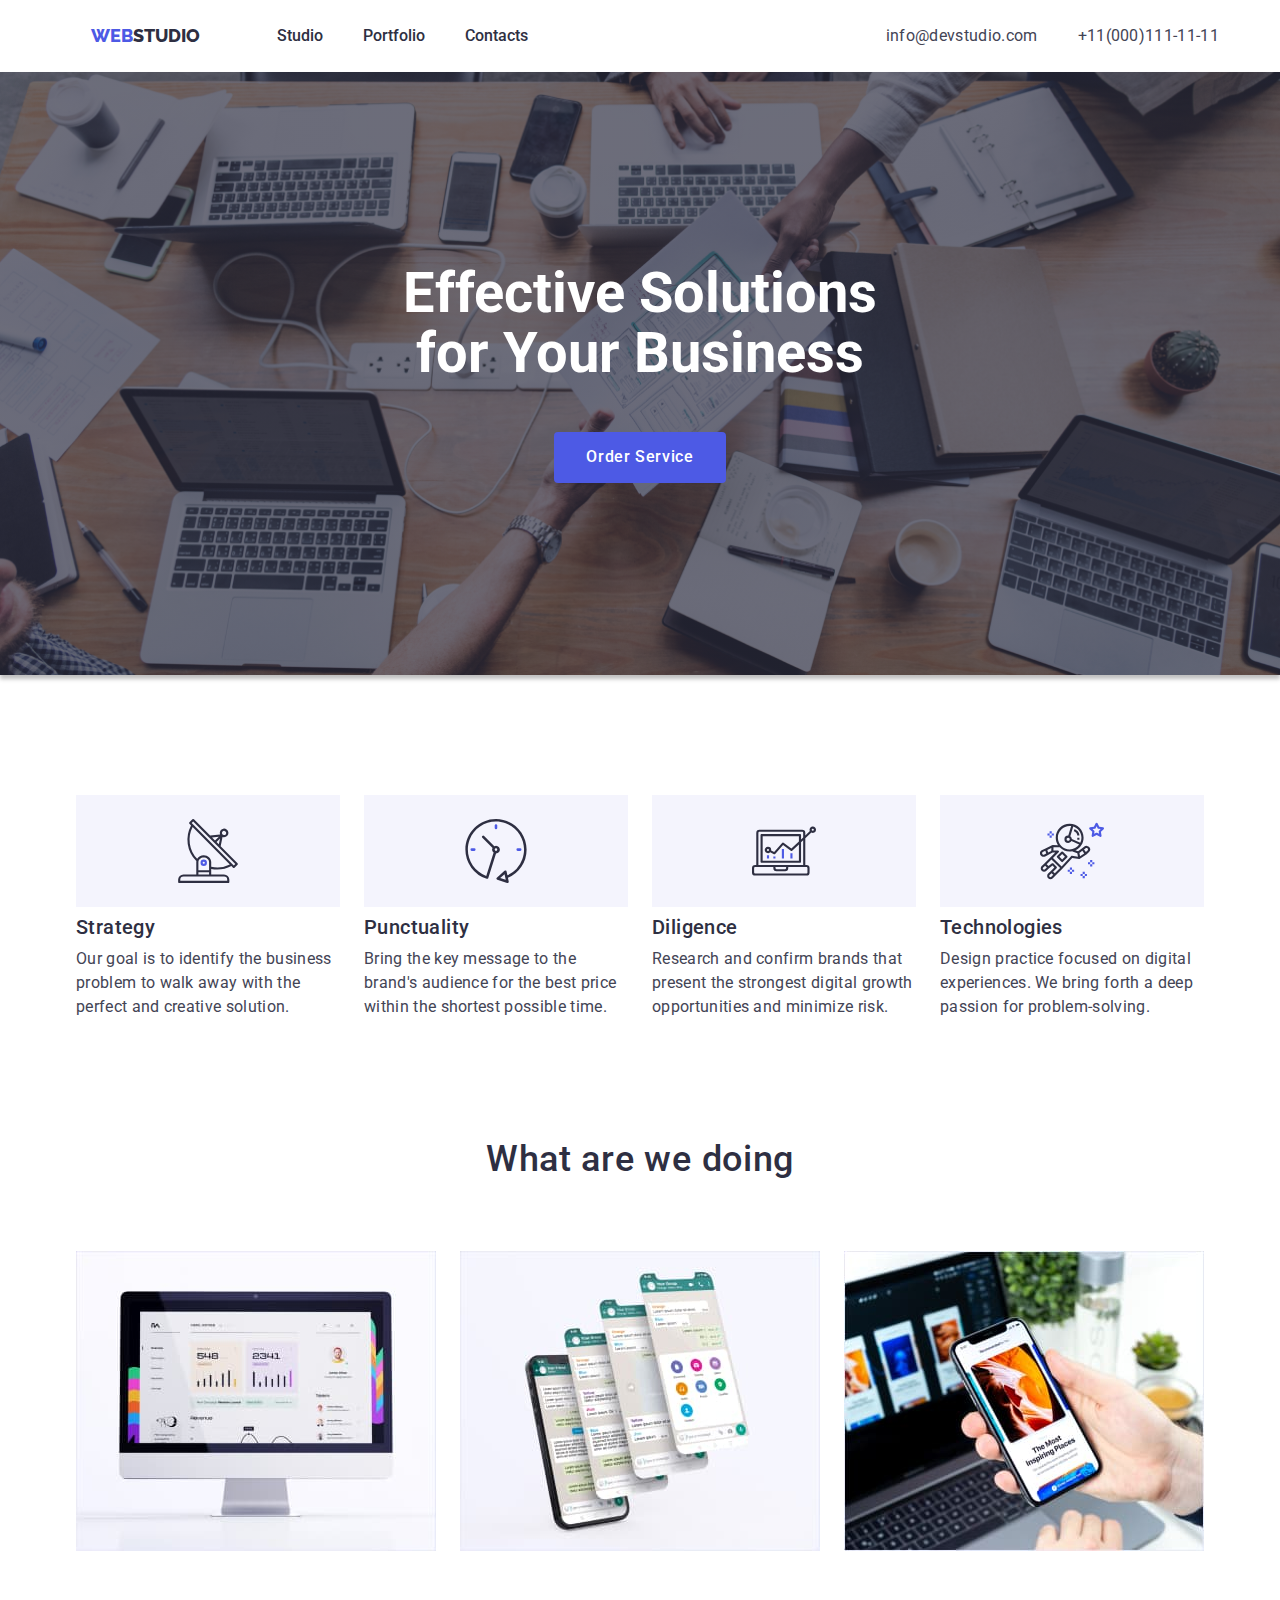
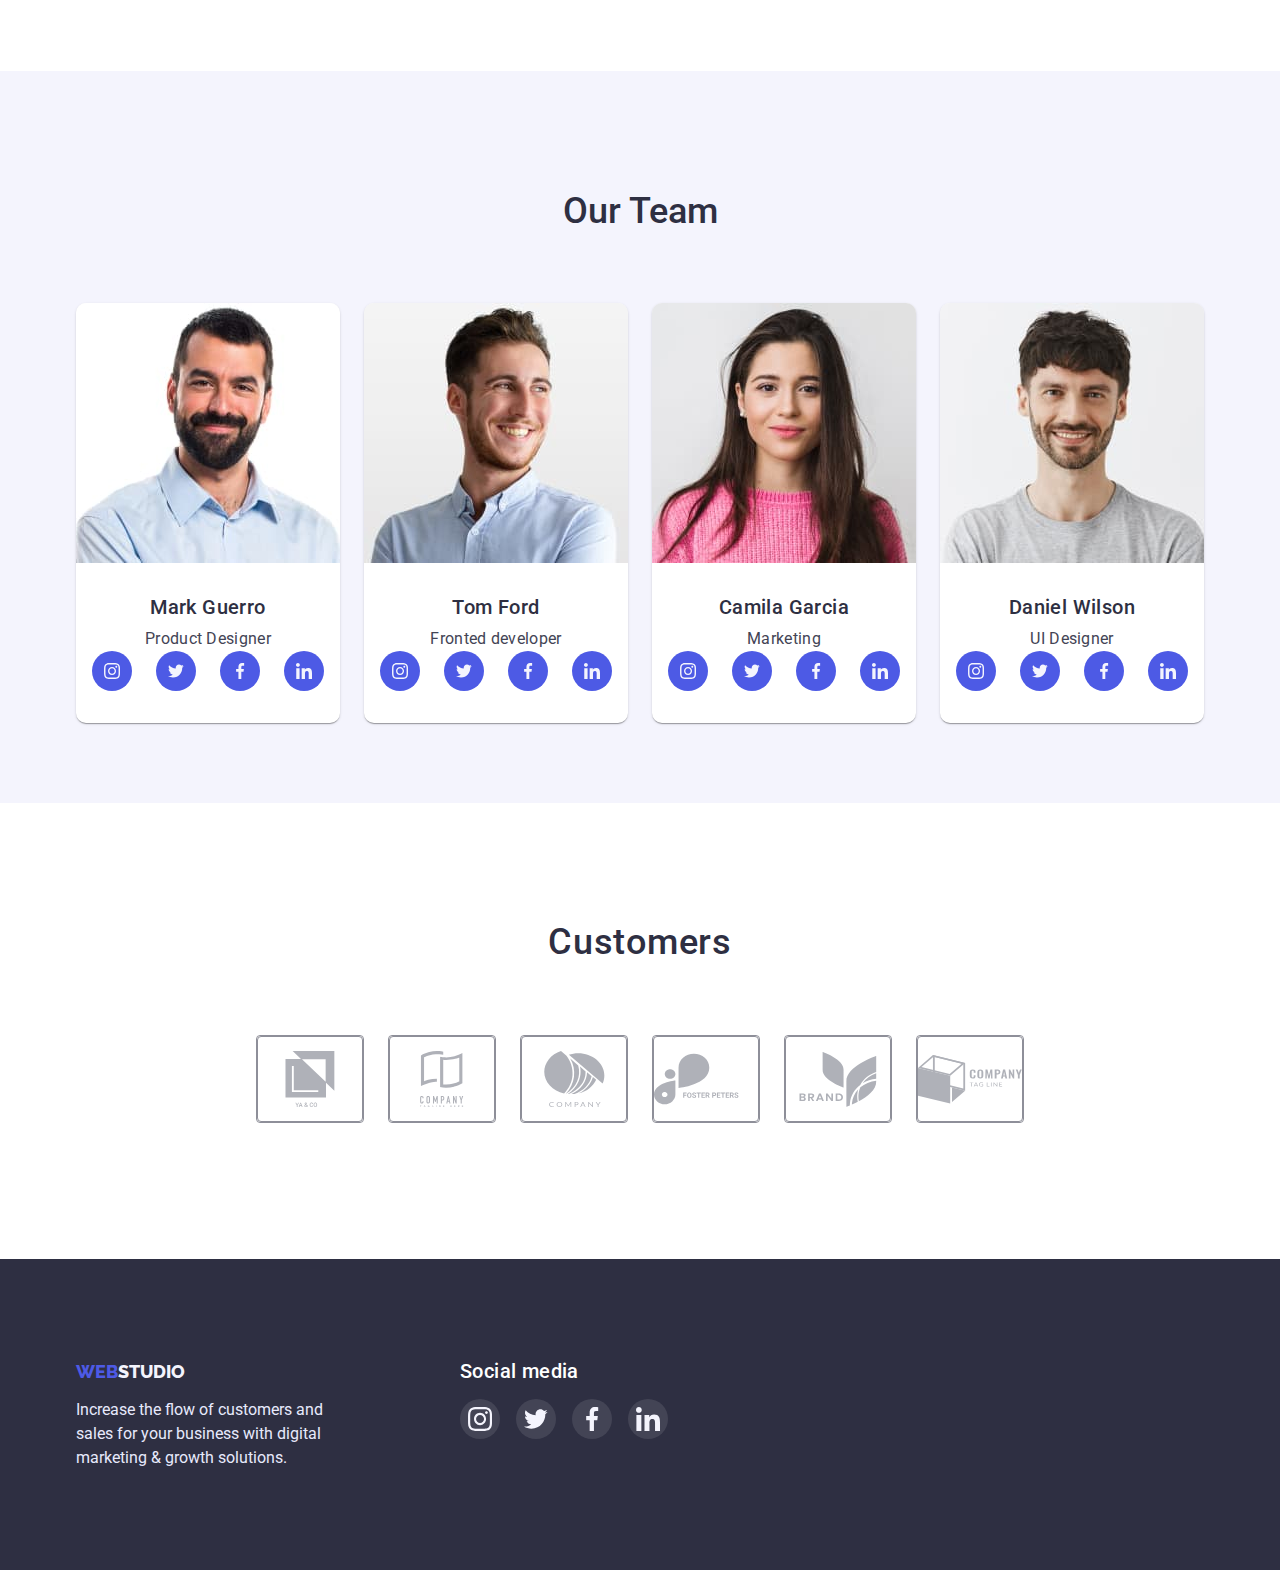
==== commit ab2ab2da: "Update index.html" ====
--- a/index.html
+++ b/index.html
@@ -16,7 +16,6 @@
       href="https://fonts.googleapis.com/css2?family=Raleway:wght@800&family=Roboto:wght@400;500;700&display=swap"
       rel="stylesheet">
     <link rel="stylesheet" href="./styles/styles.css"> 
-        
   </head>
   <body>
         <!--main page-->
@@ -125,7 +124,7 @@
               <li class="trailing_icons_item">
                   <a href="" class="trailing_icons_link">
                       <svg class="trailing_icons_icon" width="16" height="16">
-                          <use href="./img/icons.svg#icon-instagram"></use>
+                          <use href="./images/icons.svg#icon-instagram"></use>
                       </svg>
                   </a>
               </li>
--- a/styles/styles.css
+++ b/styles/styles.css
@@ -137,7 +137,7 @@
     flex-direction: column;
     justify-content: center;
     
-    background-image: linear-gradient(rgba(46, 47, 66, 0.7), rgba(46, 47, 66, 0.7)), url(/images/peopleoffice1.jpg);
+    background-image: linear-gradient(rgba(46, 47, 66, 0.7), rgba(46, 47, 66, 0.7)), url(/images/Header.jpg);
     background-repeat: no-repeat; 
     background-position: center;    
     background-size: cover;     
@@ -247,11 +247,8 @@
     }
     .card-text{
         font-family: 'Roboto';
-        
         font-size: 16px;
-    
         line-height: 1.5;
-        
         letter-spacing: 0.02em;
     }
 .feature_list .item {
@@ -267,11 +264,11 @@
         background-color: #F4F4FD;    
     }
     .item:nth-child(1)::before {     
-        background-image: url("/images/antenna1.svg");
+        background-image: url("/images/antenna.svg");
         margin-bottom: 8px;    
     }
     .item:nth-child(2)::before {
-        background-image: url("/images/clock1.svg");
+        background-image: url("/images/clock.svg");
         margin-bottom: 8px;
     }
     .item:nth-child(3)::before {
@@ -279,7 +276,7 @@
         margin-bottom: 8px;
     }
     .item:nth-child(4)::before {
-        background-image: url("/images/astronaut1.svg"); 
+        background-image: url("/images/astronaut.svg"); 
         margin-bottom: 8px;
     }
 .card-title_list {
@@ -439,8 +436,7 @@
     box-shadow: 0px 1px 6px rgba(46, 47, 66, 0.08), 0px 1px 1px rgba(46, 47, 66, 0.16), 0px 2px 1px rgba(46, 47, 66, 0.08);
     border-radius: 0px 0px 4px 4px;
 }
-.card-title{
-    margin: 0 0 8px 0;
+.card-title { margin: 0 0 8px 0;
 }
 .card-text_portfolio{
     margin: 0;
